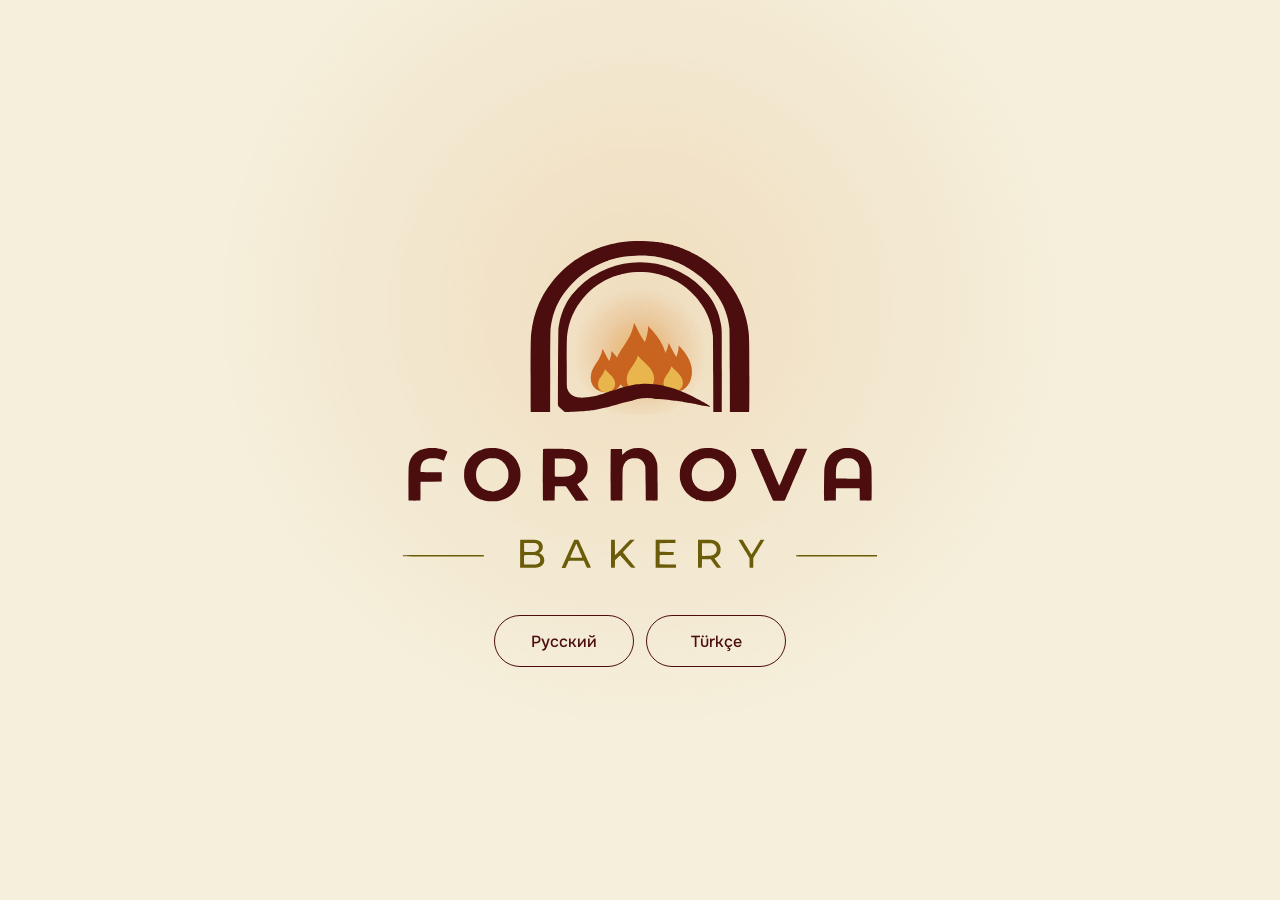
==== index.html @ 49415000 "Fornova Bakery demo Co-Authored-By: Claude Opus 5.5 <noreply@anthropic.com>" ====
<!doctype html>
<html lang="ru">
<head>
<meta charset="utf-8">
<meta name="viewport" content="width=device-width, initial-scale=1, viewport-fit=cover">
<title>Fornova Bakery</title>
<meta name="description" content="Fornova Bakery — турецкая пекарня в Красногорске. Türk fırını, Krasnogorsk.">
<meta name="theme-color" content="#F5EFDB">
<meta name="robots" content="noindex">
<link rel="alternate" hreflang="ru" href="ru/">
<link rel="alternate" hreflang="tr" href="tr/">
<link rel="icon" href="assets/favicon.svg" type="image/svg+xml">
<link rel="apple-touch-icon" href="assets/logo-seal.png">
<link rel="stylesheet" href="assets/splash.css">
</head>
<body>
<main class="splash">
  <h1 class="sr">Fornova Bakery</h1>
  <svg class="seal" viewBox="170 130 850 620" role="img" aria-label="Fornova Bakery">
    <defs>
      <radialGradient id="glow"><stop offset="0" stop-color="#E9B64E" stop-opacity=".75"/><stop offset=".55" stop-color="#D9822B" stop-opacity=".22"/><stop offset="1" stop-color="#D9822B" stop-opacity="0"/></radialGradient>
      <clipPath id="oven"><path d="M467 452V338A128 128 0 0 1 723 338V452Z"/></clipPath>
      <mask id="draw-outer" maskUnits="userSpaceOnUse" x="380" y="120" width="430" height="340"><path class="draw draw--outer" pathLength="1" d="M418 462V338A177 177 0 0 1 772 338V462"/></mask>
      <mask id="draw-inner" maskUnits="userSpaceOnUse" x="430" y="160" width="330" height="300"><path class="draw draw--inner" pathLength="1" d="M733 462V338A138 138 0 0 0 457 338V404Q460 442 505 436C555 428 575 398 620 405C660 410 700 425 730 442"/></mask>
    </defs>

    <g class="fire" clip-path="url(#oven)">
      <circle class="glow" cx="595" cy="345" r="118" fill="url(#glow)"/>
      <g transform="translate(536 412) scale(0.6)"><g class="flame f1"><path class="flame__o" d="M0 0C-34 0-52-24-46-54C-41-80-18-92-12-128C-4-112 2-100 8-92C12-104 14-112 14-122C38-98 52-72 48-44C44-16 26 0 0 0Z"/><path class="flame__i" d="M0 0C-18 0-28-13-25-29C-22-44-10-50-5-68C4-56 26-44 25-24C24-10 14 0 0 0Z"/></g></g>
      <g transform="translate(654 412) scale(0.68)"><g class="flame f2"><path class="flame__o" d="M0 0C-34 0-52-24-46-54C-41-80-18-92-12-128C-4-112 2-100 8-92C12-104 14-112 14-122C38-98 52-72 48-44C44-16 26 0 0 0Z"/><path class="flame__i" d="M0 0C-18 0-28-13-25-29C-22-44-10-50-5-68C4-56 26-44 25-24C24-10 14 0 0 0Z"/></g></g>
      <g transform="translate(596 412) scale(0.96)"><g class="flame f3"><path class="flame__o" d="M0 0C-34 0-52-24-46-54C-41-80-18-92-12-128C-4-112 2-100 8-92C12-104 14-112 14-122C38-98 52-72 48-44C44-16 26 0 0 0Z"/><path class="flame__i" d="M0 0C-18 0-28-13-25-29C-22-44-10-50-5-68C4-56 26-44 25-24C24-10 14 0 0 0Z"/></g></g>
    </g>

    <g fill="#4B0D0D" fill-rule="evenodd">
      <path mask="url(#draw-outer)" d="M401.8,446.8C401.4,446.6 401.3,434.1 401.3,385.7C401.4,316.9 401.5,311.6 403.5,299.6C403.8,298.1 404.0,296.4 404.0,296.0C404.0,295.6 404.2,294.2 404.5,292.9C404.8,291.6 405.3,289.4 405.6,288.0C406.4,283.8 407.7,278.6 408.5,276.2C408.7,275.4 409.2,273.9 409.5,272.8C409.8,271.7 410.2,270.5 410.4,270.0C410.6,269.5 410.9,268.7 411.0,268.2C411.3,267.1 412.2,264.6 412.6,263.5C412.8,263.1 413.2,262.2 413.5,261.3C413.8,260.5 414.3,259.3 414.5,258.7C414.8,258.1 415.2,257.2 415.4,256.6C417.1,252.6 421.8,243.1 423.5,240.2C424.2,238.9 425.0,237.6 425.1,237.3C425.2,237.1 425.6,236.4 426.0,235.8C426.4,235.3 426.8,234.5 427.0,234.2C428.7,231.0 436.0,220.5 440.2,215.3C450.3,202.7 465.9,187.9 476.3,180.9C476.8,180.6 478.7,179.3 480.5,178.0C482.3,176.7 485.0,175.0 486.4,174.1C487.9,173.2 489.5,172.2 489.9,171.9C490.4,171.6 491.1,171.2 491.3,171.1C491.6,171.0 492.5,170.5 493.3,170.0C498.3,167.0 508.8,161.8 514.0,159.7C515.0,159.3 516.1,158.8 516.4,158.6C516.9,158.4 518.6,157.7 520.7,157.0C521.1,156.8 522.3,156.4 523.3,156.0C524.3,155.6 525.6,155.2 526.2,155.0C527.1,154.7 528.0,154.4 530.7,153.5C531.9,153.0 538.2,151.3 541.5,150.4C542.6,150.2 544.2,149.7 545.1,149.5C546.0,149.2 547.0,149.0 547.3,149.0C547.6,149.0 548.8,148.8 550.0,148.5C554.8,147.4 557.0,147.0 557.7,147.0C558.1,147.0 559.6,146.8 561.0,146.5C575.9,143.7 602.9,143.2 620.3,145.4C621.9,145.6 624.4,145.9 626.0,146.0C627.5,146.2 629.3,146.5 630.0,146.7C630.6,146.8 631.6,147.0 632.1,147.0C633.0,147.0 635.0,147.4 640.0,148.5C641.2,148.8 642.4,149.0 642.7,149.0C643.0,149.0 644.0,149.2 644.9,149.5C645.8,149.7 647.5,150.2 648.7,150.5C651.8,151.3 654.3,152.0 655.5,152.4C656.1,152.6 657.0,152.9 657.7,153.0C659.0,153.3 660.6,153.8 662.3,154.5C662.9,154.8 663.6,155.0 663.8,155.0C664.1,155.0 664.8,155.2 665.4,155.5C666.0,155.7 667.1,156.2 667.8,156.4C672.2,158.0 673.8,158.7 675.4,159.5C676.0,159.8 676.5,160.0 676.7,160.0C677.7,160.0 691.9,167.1 696.7,170.0C697.5,170.5 698.4,171.0 698.7,171.1C698.9,171.2 699.6,171.6 700.1,171.9C700.5,172.2 701.7,172.9 702.6,173.5C705.4,175.2 714.6,181.5 717.2,183.5C730.2,193.6 740.3,203.4 749.8,215.3C754.1,220.7 761.4,231.0 763.1,234.3C763.2,234.6 763.6,235.3 764.0,235.8C764.4,236.4 764.8,237.1 765.0,237.5C765.2,237.9 765.9,239.1 766.5,240.2C767.6,242.1 772.5,251.9 773.5,254.2C775.0,257.5 775.9,259.6 776.5,261.3C776.8,262.2 777.3,263.3 777.5,263.9C777.8,264.5 778.0,265.1 778.0,265.3C778.0,265.5 778.2,266.1 778.5,266.7C778.9,267.9 780.5,272.7 781.4,276.0C782.9,281.2 783.5,283.5 784.4,288.0C784.7,289.4 785.2,291.6 785.5,292.9C785.8,294.2 786.0,295.6 786.0,296.0C786.0,296.4 786.2,298.1 786.5,299.6C788.5,311.1 788.7,319.5 788.7,387.9C788.7,446.7 788.7,446.7 787.9,446.8C787.5,446.9 779.7,447.0 770.7,446.9L754.2,446.8L754.0,374.8C753.8,320.2 753.7,302.0 753.4,299.5C752.6,293.0 751.5,286.5 750.5,282.5C749.2,277.3 748.1,273.6 747.5,272.1C747.2,271.5 747.0,270.8 747.0,270.5C747.0,270.2 746.8,269.5 746.5,268.9C746.3,268.3 745.8,267.2 745.5,266.3C744.4,263.5 744.1,262.9 742.2,258.5C737.4,248.0 731.3,238.4 721.5,226.3C719.0,223.2 706.9,211.1 704.0,208.7C697.1,203.2 689.1,197.4 684.2,194.5C683.3,193.9 682.2,193.2 681.7,192.9C681.2,192.6 680.2,192.0 679.3,191.6C678.5,191.1 677.3,190.4 676.7,190.1C673.7,188.3 664.3,183.8 660.7,182.4C659.7,182.0 658.5,181.5 658.2,181.4C657.3,181.0 655.0,180.1 653.4,179.5C650.8,178.6 649.8,178.3 648.8,178.0C648.3,177.9 647.5,177.6 647.0,177.4C646.0,177.0 641.4,175.8 636.5,174.6C631.2,173.3 630.0,173.0 629.3,173.0C628.9,173.0 627.6,172.8 626.4,172.5C617.3,170.6 602.3,169.6 587.7,170.1C576.7,170.4 568.9,171.3 558.0,173.5C553.7,174.4 545.0,176.7 542.7,177.5C539.7,178.5 539.1,178.7 538.2,179.0C537.6,179.1 536.8,179.4 536.3,179.6C535.9,179.8 534.9,180.2 534.2,180.4C527.4,183.0 517.8,187.5 512.5,190.5C511.2,191.3 509.9,192.0 509.7,192.1C509.4,192.2 508.7,192.6 508.2,193.0C507.6,193.4 506.9,193.8 506.5,194.0C505.4,194.6 504.7,195.0 501.5,197.2C479.1,212.1 460.8,232.3 449.5,254.9C447.8,258.4 446.0,262.3 446.0,262.5C446.0,262.6 445.8,263.2 445.5,263.8C445.3,264.4 444.8,265.5 444.5,266.3C444.2,267.2 443.7,268.3 443.5,268.9C443.2,269.5 443.0,270.2 443.0,270.5C443.0,270.8 442.8,271.5 442.5,272.1C441.9,273.5 440.9,277.0 439.5,282.6C438.5,286.6 437.4,293.1 436.6,299.5C436.3,302.0 436.1,320.1 436.0,374.8L435.8,446.8L419.0,446.9C409.7,446.9 402.0,446.9 401.8,446.8Z"/>
      <path mask="url(#draw-inner)" d="M450.2,446.7C449.6,446.2 450.1,301.8 450.6,298.3C450.9,296.8 451.3,294.1 451.6,292.3C453.5,280.0 457.6,267.5 463.4,256.4C465.7,252.1 466.1,251.2 466.9,249.9C467.2,249.5 467.9,248.3 468.5,247.4C469.3,246.0 470.3,244.6 473.9,239.3C478.9,232.0 490.0,220.1 497.7,213.9C500.1,211.9 507.9,206.1 510.2,204.6C514.3,201.9 516.6,200.5 517.3,200.1C517.6,200.0 518.4,199.5 519.2,199.0C521.7,197.5 529.8,193.4 534.0,191.7C536.3,190.7 538.6,189.7 539.1,189.5C539.5,189.2 540.2,189.0 540.6,189.0C540.9,189.0 541.3,188.9 541.5,188.7C542.0,188.3 550.6,185.6 554.7,184.5C555.9,184.2 557.6,183.7 558.5,183.5C559.5,183.2 560.5,183.0 560.9,183.0C561.2,183.0 562.5,182.8 563.7,182.5C567.0,181.8 569.9,181.3 572.5,181.0C573.8,180.9 576.2,180.6 577.8,180.4C588.4,179.2 601.6,179.2 612.2,180.4C613.8,180.6 616.2,180.9 617.5,181.0C619.7,181.2 621.2,181.5 626.7,182.6C630.0,183.2 637.1,184.9 639.0,185.5C645.5,187.6 648.2,188.5 648.5,188.7C648.7,188.9 649.0,189.0 649.3,189.0C649.5,189.0 650.2,189.2 650.8,189.5C651.4,189.7 653.7,190.7 655.9,191.6C660.0,193.4 668.4,197.5 670.8,199.0C671.6,199.5 672.4,200.0 672.7,200.1C672.9,200.2 673.6,200.6 674.1,200.9C674.5,201.2 675.7,201.9 676.6,202.5C690.3,210.8 707.4,226.7 716.1,239.3C719.7,244.6 720.7,246.0 721.5,247.4C722.1,248.3 722.8,249.5 723.1,249.9C724.7,252.5 728.4,259.9 729.8,263.2C730.5,264.8 731.3,266.6 731.5,267.2C731.7,267.7 732.2,268.7 732.5,269.4C732.8,270.1 733.0,271.0 733.0,271.3C733.0,271.6 733.1,272.0 733.3,272.2C734.2,273.2 737.3,285.4 738.5,292.3C740.1,302.3 740.0,300.4 739.9,376.0L739.8,446.8L732.3,446.8L724.8,446.8L724.6,381.0C724.5,339.7 724.3,313.9 724.1,311.8C723.1,302.7 720.2,289.9 717.4,282.6C715.0,276.4 714.9,276.2 712.2,270.8C710.3,266.9 709.0,264.4 708.0,262.8C707.6,262.3 707.2,261.6 707.1,261.4C706.6,260.4 701.8,253.3 699.4,250.2C695.6,245.1 694.3,243.6 688.3,237.6C678.6,227.9 671.1,222.2 658.0,214.7C657.3,214.3 648.7,210.0 647.5,209.5C644.8,208.3 641.4,207.0 640.6,206.8C640.1,206.7 639.6,206.5 639.5,206.3C639.4,206.1 639.0,206.0 638.7,206.0C638.3,206.0 637.5,205.8 636.9,205.5C634.8,204.7 626.8,202.5 622.0,201.6C604.9,198.1 585.7,198.1 568.2,201.5C563.2,202.5 555.4,204.6 553.1,205.5C552.5,205.8 551.8,206.0 551.5,206.0C551.2,206.0 550.5,206.2 549.9,206.5C549.3,206.7 547.6,207.4 546.2,208.0C527.4,215.5 510.8,227.1 496.9,242.5C492.9,246.9 484.3,258.5 482.9,261.4C482.8,261.6 482.4,262.3 482.0,262.8C481.0,264.4 479.7,266.9 477.8,270.8C475.1,276.2 475.0,276.5 472.5,282.9C471.0,286.9 468.5,295.8 467.7,300.3C465.4,312.2 465.3,314.6 465.3,360.3C465.3,402.8 465.3,403.3 466.8,407.0C469.8,415.1 477.2,420.1 487.9,421.4C492.8,422.0 502.9,421.2 510.2,419.6C511.1,419.4 512.5,419.1 513.3,419.0C516.6,418.4 522.1,416.9 526.8,415.5C527.6,415.3 529.1,414.8 530.2,414.5C531.3,414.2 532.7,413.7 533.3,413.5C535.1,412.9 542.7,410.3 543.8,410.0C545.7,409.5 550.1,407.9 551.3,407.5C551.9,407.2 552.6,407.0 552.8,407.0C553.1,407.0 553.8,406.8 554.4,406.5C555.0,406.3 557.1,405.6 559.0,405.0C560.9,404.4 563.0,403.8 563.6,403.6C566.8,402.6 575.9,400.4 580.5,399.5C586.0,398.5 587.4,398.3 590.8,398.0C592.6,397.8 595.4,397.5 597.0,397.3C609.5,396.1 629.8,398.2 644.8,402.5C645.8,402.8 647.4,403.2 648.5,403.5C649.6,403.8 651.0,404.3 651.7,404.5C652.3,404.7 654.4,405.4 656.3,406.0C658.3,406.6 660.3,407.3 660.8,407.5C661.4,407.8 662.4,408.2 663.2,408.4C665.0,409.1 668.0,410.3 669.0,410.7C669.5,410.9 670.3,411.3 670.8,411.5C671.4,411.7 672.4,412.1 673.0,412.4C673.6,412.7 674.7,413.1 675.3,413.4C677.8,414.4 686.5,418.6 689.3,420.0C694.8,422.8 699.6,425.3 700.7,425.9C701.3,426.3 702.5,427.0 703.3,427.4C704.2,427.9 705.4,428.6 706.0,429.0C706.6,429.3 707.4,429.8 707.7,429.9C709.4,430.7 718.7,436.5 718.9,436.9C719.0,437.2 718.9,437.5 718.7,437.7C718.4,438.1 717.6,438.0 710.8,436.5C705.2,435.3 703.4,434.9 696.2,433.5C694.7,433.2 692.4,432.8 691.0,432.5C688.7,432.1 687.2,431.8 679.8,430.5C678.4,430.2 675.7,429.8 673.8,429.5C672.0,429.2 669.1,428.8 667.5,428.5C659.1,427.2 657.7,427.0 656.7,427.0C656.1,427.0 654.2,426.8 652.4,426.5C627.8,422.9 598.0,423.3 578.5,427.6C569.4,429.5 565.1,430.7 551.8,434.5C550.7,434.8 549.0,435.3 548.0,435.6C547.0,435.9 545.5,436.3 544.7,436.5C543.8,436.8 542.2,437.2 541.0,437.5C539.8,437.8 538.1,438.3 537.2,438.5C536.3,438.8 535.4,439.0 535.1,439.0C534.8,439.0 533.8,439.2 532.9,439.5C530.3,440.2 523.1,441.7 518.7,442.5C511.6,443.7 508.0,444.2 497.7,445.3C494.3,445.7 488.1,446.1 477.2,446.7C468.6,447.1 450.6,447.1 450.2,446.7Z"/>
      <path class="word" d="M325.9,605.0C324.4,604.8 322.8,604.5 322.2,604.3C321.7,604.2 320.9,604.0 320.5,604.0C319.8,604.0 313.2,602.0 312.1,601.4C311.8,601.2 310.4,600.6 309.2,600.0C295.8,593.7 285.8,580.0 283.8,565.5C283.2,561.1 283.6,548.4 284.5,547.1C284.6,546.9 284.8,546.1 285.0,545.3C285.6,542.1 288.1,536.4 290.1,533.4C290.6,532.6 291.0,531.9 291.0,531.8C291.0,531.3 295.0,526.6 297.3,524.4C300.4,521.4 306.1,517.3 309.0,516.1C309.3,516.0 310.2,515.6 311.2,515.2C312.1,514.7 313.8,514.1 315.0,513.7C316.2,513.3 317.6,512.9 318.2,512.7C324.1,510.8 336.8,510.3 344.0,511.7C349.8,512.8 355.5,514.8 359.4,517.1C360.3,517.6 361.1,518.0 361.2,518.0C361.3,518.0 362.6,518.9 364.1,520.0C373.5,526.7 379.4,535.5 382.3,547.2C383.7,552.8 383.7,564.0 382.3,568.8C382.2,569.4 381.8,570.7 381.5,571.8C378.3,583.6 369.5,594.0 358.0,599.7C354.5,601.5 347.6,604.0 346.3,604.0C346.0,604.0 344.8,604.2 343.8,604.5C341.4,605.1 329.8,605.4 325.9,605.0ZM707.9,605.0C706.4,604.8 704.8,604.5 704.2,604.3C703.7,604.2 702.9,604.0 702.5,604.0C701.8,604.0 695.2,602.0 694.1,601.4C693.8,601.2 692.4,600.6 691.2,600.0C677.8,593.7 667.8,580.0 665.8,565.5C665.2,561.1 665.6,548.4 666.5,547.1C666.6,546.9 666.8,546.1 667.0,545.3C667.6,542.1 670.1,536.4 672.1,533.4C672.6,532.6 673.0,531.9 673.0,531.8C673.0,531.3 677.0,526.6 679.3,524.4C682.4,521.4 688.1,517.3 691.0,516.1C691.3,516.0 692.2,515.6 693.2,515.2C694.1,514.7 695.8,514.1 697.0,513.7C698.2,513.3 699.6,512.9 700.2,512.7C706.1,510.8 718.8,510.3 726.0,511.7C731.8,512.8 737.5,514.8 741.4,517.1C742.3,517.6 743.1,518.0 743.2,518.0C743.3,518.0 744.6,518.9 746.1,520.0C755.5,526.7 761.4,535.5 764.3,547.2C765.7,552.8 765.7,564.0 764.3,568.8C764.2,569.4 763.8,570.7 763.5,571.8C760.3,583.6 751.5,594.0 740.0,599.7C736.5,601.5 729.6,604.0 728.3,604.0C728.0,604.0 726.8,604.2 725.8,604.5C723.4,605.1 711.8,605.4 707.9,605.0ZM185.2,603.8C184.9,603.4 185.0,549.0 185.3,545.2C186.3,534.0 189.4,527.1 195.9,521.0C198.7,518.3 205.8,514.0 207.3,514.0C207.5,514.0 208.1,513.8 208.7,513.5C210.1,513.0 212.9,512.2 216.7,511.5C220.6,510.7 234.2,510.7 237.2,511.5C238.3,511.8 239.7,512.0 240.3,512.0C240.9,512.0 241.9,512.2 242.6,512.5C243.3,512.7 244.7,513.2 245.8,513.5C248.2,514.2 253.1,516.5 253.6,517.1C253.9,517.5 253.9,517.8 253.5,518.5C253.3,519.1 252.8,520.2 252.5,521.0C252.2,521.8 251.7,522.9 251.5,523.5C251.1,524.5 250.6,525.8 249.3,529.2C248.9,530.3 248.4,531.3 248.3,531.5C248.1,531.7 248.0,532.1 248.0,532.4C248.0,533.5 247.1,533.4 244.8,532.2C242.1,530.9 241.0,530.5 237.5,529.6C233.9,528.6 223.7,528.6 220.3,529.5C212.3,531.6 207.8,536.2 206.7,543.7C206.3,546.3 206.1,552.9 206.5,553.3C206.6,553.4 215.1,553.6 225.3,553.7L243.8,553.8L243.8,562.0L243.8,570.2L225.3,570.3C215.1,570.4 206.6,570.6 206.5,570.7C206.4,570.8 206.3,578.3 206.3,587.3C206.3,601.7 206.3,603.6 205.8,603.8C205.1,604.1 185.5,604.1 185.2,603.8ZM423.2,603.8C422.8,603.3 423.0,512.3 423.4,512.3C436.7,512.1 467.9,512.4 470.9,512.8C484.4,514.6 494.2,520.8 498.9,530.3C500.4,533.3 501.0,534.9 501.0,535.4C501.0,535.6 501.3,536.5 501.6,537.3C502.4,539.5 502.4,550.2 501.5,553.5C500.8,556.6 499.5,559.7 498.2,561.8C497.3,563.4 494.3,567.2 493.6,567.9C491.2,569.9 488.3,572.0 486.2,573.0C483.6,574.3 483.6,574.5 485.3,577.0C486.0,578.0 487.9,580.7 489.5,583.0C491.1,585.3 493.3,588.4 494.4,590.0C495.5,591.6 497.0,593.8 497.9,595.0C500.2,598.4 502.3,601.4 503.2,602.5C503.6,603.1 503.9,603.7 503.8,603.8C503.6,603.9 498.6,604.0 492.5,604.0L481.4,604.0L480.3,602.2C479.6,601.3 478.4,599.4 477.5,598.2C475.9,595.9 474.5,593.9 471.4,589.4C470.6,588.2 469.2,586.2 468.4,585.0C467.5,583.8 466.3,582.0 465.6,581.0C463.7,578.1 464.5,578.3 453.8,578.4L444.2,578.5L444.0,591.2L443.8,603.8L433.6,603.9C428.0,604.0 423.4,603.9 423.2,603.8ZM543.2,603.8C542.8,603.4 543.0,512.3 543.3,512.3C543.5,512.3 547.9,512.3 553.0,512.3C558.1,512.3 562.6,512.3 562.8,512.3C563.3,512.3 563.3,513.1 563.3,517.5C563.3,520.8 563.5,522.7 563.7,522.7C563.9,522.7 564.8,521.8 565.8,520.8C572.4,513.6 582.3,510.2 594.7,510.9C605.9,511.5 614.8,516.5 620.2,525.2C621.1,526.5 623.0,530.7 623.0,531.2C623.0,531.4 623.1,531.7 623.3,531.8C623.5,531.9 623.7,532.5 623.8,533.1C624.0,533.7 624.3,534.8 624.5,535.7C626.1,541.1 626.1,541.4 626.2,573.4C626.4,603.6 626.4,603.6 625.6,603.8C625.2,603.9 620.4,604.0 615.0,603.9L605.2,603.8L605.0,574.2C604.8,542.3 604.9,543.8 603.0,539.3C600.9,534.4 597.8,531.5 592.2,529.5C589.7,528.6 581.6,528.6 578.8,529.5C571.2,531.9 566.7,536.9 564.8,545.1C564.3,547.2 564.2,550.6 564.0,575.7L563.8,603.8L553.6,603.9C548.0,604.0 543.4,603.9 543.2,603.8ZM830.4,603.6C830.2,603.4 830.0,603.0 830.0,602.8C830.0,602.6 829.8,602.0 829.5,601.4C829.3,600.9 828.8,599.9 828.5,599.3C828.2,598.6 827.7,597.4 827.4,596.8C827.1,596.1 826.7,595.0 826.4,594.3C826.1,593.7 825.8,592.9 825.7,592.7C825.5,592.4 823.4,587.5 821.0,581.8C818.6,576.2 816.5,571.3 816.3,571.0C816.1,570.5 816.0,570.2 814.7,567.2C814.3,566.2 813.7,565.0 813.5,564.4C813.2,563.8 812.8,562.8 812.5,562.2C812.2,561.5 811.8,560.5 811.5,559.8C811.2,559.2 810.8,558.2 810.5,557.5C810.2,556.9 809.8,555.8 809.5,555.2C809.2,554.5 808.7,553.4 808.4,552.8C808.1,552.1 807.7,551.0 807.4,550.3C807.1,549.7 806.8,548.9 806.7,548.7C806.5,548.4 803.8,541.9 800.5,534.3C797.2,526.7 794.5,520.3 794.3,520.0C794.1,519.5 793.8,518.9 792.7,516.2C792.3,515.2 791.8,514.1 791.5,513.6C791.2,513.0 791.1,512.6 791.3,512.5C791.5,512.4 796.6,512.3 802.6,512.3L813.5,512.3L814.3,513.9C814.7,514.8 815.3,515.9 815.5,516.5C815.7,517.1 816.2,518.1 816.5,518.8C816.8,519.6 817.3,520.6 817.5,521.2C817.7,521.7 818.2,522.8 818.5,523.5C818.8,524.2 819.3,525.3 819.5,525.8C819.7,526.4 820.2,527.4 820.5,528.2C820.8,528.9 821.3,529.9 821.5,530.5C821.7,531.1 822.2,532.0 822.4,532.7C822.7,533.3 823.1,534.2 823.3,534.7C823.5,535.1 823.9,536.2 824.3,537.0C824.6,537.8 827.9,545.5 831.5,554.0C835.1,562.5 838.3,569.9 838.5,570.5C838.7,571.1 839.2,572.0 839.4,572.7C839.7,573.3 840.1,574.2 840.3,574.7C840.5,575.1 840.8,575.9 841.0,576.5C841.4,577.5 841.4,577.5 842.1,576.6C842.5,576.1 845.1,570.3 847.9,563.8C850.7,557.2 853.2,551.3 853.5,550.7C854.1,549.5 854.6,548.3 855.5,546.1C855.8,545.5 856.2,544.5 856.5,543.8C856.8,543.2 857.2,542.1 857.5,541.5C857.8,540.8 858.2,539.8 858.5,539.2C859.0,537.9 859.5,536.8 860.8,534.0C861.2,533.0 863.5,527.7 865.8,522.2C868.2,516.8 870.2,512.3 870.5,512.3C874.6,512.2 890.8,512.3 890.9,512.5C891.0,512.5 890.8,513.0 890.6,513.6C890.1,514.5 889.5,515.8 888.4,518.3C888.2,519.0 887.7,519.9 887.5,520.5C886.1,523.7 885.1,525.9 882.0,533.1C880.1,537.5 878.5,541.4 878.3,541.6C878.0,542.4 877.0,544.7 876.5,545.8C876.3,546.4 875.9,547.4 875.6,548.1C874.9,549.7 874.1,551.4 873.6,552.8C873.0,554.1 872.0,556.4 871.7,557.0C871.5,557.3 869.7,561.6 867.5,566.7C865.3,571.7 863.5,576.0 863.3,576.3C863.2,576.6 862.9,577.4 862.6,578.0C862.3,578.6 861.9,579.7 861.6,580.3C861.3,581.0 860.9,582.0 860.6,582.7C860.3,583.3 859.9,584.4 859.6,585.0C859.3,585.6 858.9,586.7 858.6,587.3C857.6,589.5 856.4,592.2 854.0,597.8C852.7,600.9 851.4,603.6 851.2,603.7C850.5,604.2 830.8,604.0 830.4,603.6ZM921.1,603.5C920.7,602.5 921.2,548.6 921.6,546.2C923.3,536.3 925.4,531.1 929.8,525.2C932.2,522.1 936.8,517.9 939.0,516.9C939.3,516.8 940.0,516.4 940.6,516.0C942.9,514.6 948.1,512.7 952.5,511.7C958.7,510.2 971.0,510.7 977.0,512.5C977.9,512.8 978.8,513.0 979.0,513.0C979.5,513.0 980.8,513.6 984.3,515.3C994.6,520.2 1001.4,529.5 1004.2,542.3C1005.1,546.5 1005.3,555.0 1005.3,579.9C1005.3,603.7 1005.3,603.7 1004.6,603.8C1004.2,603.9 999.4,604.0 994.0,603.9L984.2,603.8L984.1,593.3C984.0,587.6 984.0,582.6 984.0,582.4C984.0,582.1 979.6,582.0 963.0,582.0L942.0,582.0L941.9,592.9L941.8,603.8L931.6,603.9C922.9,604.0 921.3,603.9 921.1,603.5ZM337.3,587.2C341.9,586.5 343.6,586.0 346.8,584.4C354.4,580.3 359.3,574.0 361.5,565.3C362.2,562.2 362.2,553.8 361.5,550.7C360.1,545.1 356.4,538.7 352.7,535.8C351.9,535.1 350.8,534.2 350.3,533.8C349.9,533.3 349.4,533.0 349.3,533.0C349.1,533.0 348.3,532.6 347.4,532.0C346.5,531.5 344.2,530.5 342.4,529.9C339.2,528.9 339.0,528.9 333.5,528.9C328.7,528.9 327.5,529.0 325.4,529.6C314.4,532.8 306.5,541.9 305.0,552.8C303.1,566.9 308.8,578.7 320.1,584.4C323.5,586.1 324.9,586.6 329.2,587.1C333.5,587.7 333.3,587.7 337.3,587.2ZM719.3,587.2C723.9,586.5 725.6,586.0 728.8,584.4C736.4,580.3 741.3,574.0 743.5,565.3C744.2,562.2 744.2,553.8 743.5,550.7C742.1,545.1 738.4,538.7 734.7,535.8C733.9,535.1 732.8,534.2 732.3,533.8C731.9,533.3 731.4,533.0 731.3,533.0C731.1,533.0 730.3,532.6 729.4,532.0C728.5,531.5 726.2,530.5 724.4,529.9C721.2,528.9 721.0,528.9 715.5,528.9C710.7,528.9 709.5,529.0 707.4,529.6C696.4,532.8 688.5,541.9 687.0,552.8C685.1,566.9 690.8,578.7 702.1,584.4C705.5,586.1 706.9,586.6 711.2,587.1C715.5,587.7 715.3,587.7 719.3,587.2ZM984.0,555.7C984.0,548.3 983.9,546.1 983.5,545.0C983.2,544.2 983.0,543.3 983.0,542.9C983.0,542.5 982.6,541.3 982.0,540.1C981.4,539.0 981.0,537.9 981.0,537.7C981.0,537.5 979.8,536.2 978.4,534.7C975.7,532.0 973.6,530.6 970.0,529.5C967.2,528.6 958.9,528.6 956.0,529.6C948.4,532.0 944.3,536.9 942.6,545.4C942.0,548.7 941.7,564.2 942.2,564.8C942.3,564.9 951.8,565.0 963.2,565.0L984.0,565.0L984.0,555.7ZM464.7,561.3C475.6,560.2 481.0,554.9 481.0,545.4C481.0,538.0 477.7,533.3 470.7,530.7C467.8,529.7 462.4,529.3 452.8,529.4L444.2,529.5L444.1,545.1C444.0,556.4 444.1,560.9 444.4,561.2C444.8,561.8 459.4,561.9 464.7,561.3Z"/>
    </g>
    <path class="bakery" fill="#6B5C0A" fill-rule="evenodd" d="M382.8,722.6C382.7,722.4 382.7,711.1 382.7,697.7L382.8,673.2L395.9,673.1C410.2,673.0 411.9,673.2 416.0,675.1C421.8,677.9 424.3,684.3 422.0,690.5C421.2,692.5 418.3,696.0 417.4,696.0C416.8,696.0 417.0,697.4 417.7,697.7C420.1,698.8 420.8,699.3 422.0,700.5C426.6,705.1 426.7,713.3 422.2,717.9C420.2,720.1 417.9,721.2 413.5,722.2C410.3,723.0 383.1,723.3 382.8,722.6ZM456.3,722.5C456.3,722.3 456.7,721.3 457.1,720.4C457.6,719.6 458.2,718.2 458.6,717.3C459.0,716.5 459.8,714.8 460.3,713.5C460.9,712.2 461.8,710.3 462.2,709.3C462.7,708.3 463.3,706.9 463.7,706.2C464.0,705.4 464.7,703.9 465.2,702.8C465.6,701.7 466.3,700.2 466.7,699.5C467.0,698.8 467.8,697.1 468.3,695.8C468.9,694.6 469.8,692.7 470.2,691.7C470.7,690.7 471.3,689.2 471.7,688.5C472.0,687.8 472.7,686.3 473.2,685.2C473.6,684.1 474.3,682.6 474.7,681.8C475.0,681.1 475.7,679.6 476.2,678.5C478.2,674.1 478.5,673.5 478.8,673.3C479.0,673.1 480.6,673.0 482.4,673.0L485.7,673.0L486.6,675.1C487.5,677.0 488.5,679.2 490.3,683.2C490.7,683.9 491.3,685.3 491.8,686.3C492.2,687.3 493.1,689.2 493.7,690.5C494.2,691.8 495.0,693.4 495.3,694.2C495.7,694.9 496.3,696.4 496.8,697.5C497.3,698.6 498.0,700.1 498.3,700.8C498.7,701.6 499.4,703.1 499.9,704.3C500.5,705.5 501.3,707.4 501.8,708.5C503.7,712.5 504.0,713.2 504.9,715.3C508.8,723.7 508.8,723.0 504.5,723.0C500.8,723.0 501.2,723.4 498.6,717.3C497.7,715.0 496.5,712.6 496.2,711.8L495.4,710.5L482.3,710.4C468.4,710.3 468.0,710.4 468.0,711.9C468.0,712.2 467.8,712.8 467.5,713.3C466.9,714.6 465.5,717.5 464.5,720.0C464.0,721.2 463.4,722.4 463.3,722.6C462.7,723.2 456.3,723.2 456.3,722.5ZM543.8,722.6C543.7,722.4 543.7,711.1 543.7,697.7L543.8,673.2L547.2,673.2L550.5,673.2L550.6,686.6C550.7,699.6 550.7,700.0 551.3,700.0C551.7,700.0 552.1,699.8 552.2,699.5C552.4,699.3 557.1,694.4 562.7,688.6C568.3,682.9 574.0,677.0 575.3,675.6L577.8,673.0L581.6,673.0C583.7,673.0 585.3,673.1 585.3,673.3C585.1,673.7 582.7,676.4 575.4,684.0C572.0,687.6 568.2,691.5 567.1,692.7C564.7,695.2 564.6,695.6 566.1,697.3C567.5,698.9 568.3,699.8 569.9,701.8C570.6,702.8 573.7,706.6 576.9,710.3C585.0,720.1 587.0,722.6 586.7,722.8C586.6,722.9 585.0,723.0 583.0,723.0C578.8,723.0 580.1,724.1 568.0,710.1C563.3,704.5 560.0,701.0 559.7,701.0C559.4,701.1 557.3,703.0 555.0,705.4L550.8,709.7L550.7,716.3L550.5,722.8L547.2,722.9C544.8,723.0 543.9,722.9 543.8,722.6ZM622.8,722.6C622.7,722.4 622.7,711.1 622.7,697.7L622.8,673.2L640.3,673.2L657.8,673.2L657.8,676.0L657.8,678.8L643.8,679.0L629.8,679.2L629.7,686.5C629.7,691.6 629.8,693.9 630.0,694.2C630.3,694.6 632.7,694.7 642.5,694.7C653.9,694.7 654.7,694.7 654.7,695.2C654.7,695.8 654.7,699.1 654.7,699.9C654.7,700.2 652.0,700.3 642.5,700.3C632.7,700.3 630.3,700.4 630.0,700.8C629.8,701.1 629.7,703.6 629.7,709.0L629.8,716.8L644.3,717.0L658.8,717.2L658.8,720.0L658.8,722.8L640.9,722.9C626.7,723.0 622.9,722.9 622.8,722.6ZM697.8,722.6C697.7,722.4 697.7,711.1 697.7,697.7L697.8,673.2L709.3,673.1C721.3,673.0 722.9,673.1 726.8,674.6C732.2,676.5 735.9,680.3 737.0,684.8C739.4,693.9 736.5,701.3 729.2,705.0C728.0,705.6 727.0,706.2 727.0,706.2C727.0,706.3 729.6,710.2 731.7,713.0C732.7,714.4 734.3,716.6 735.2,718.0C736.2,719.4 737.3,720.9 737.7,721.4C738.7,722.8 738.2,723.0 734.5,722.9L731.2,722.8L729.7,720.8C728.3,718.9 726.7,716.7 722.6,710.8C721.7,709.6 720.8,708.3 720.7,708.1C720.4,707.8 718.5,707.7 712.6,707.7L704.8,707.8L704.7,715.3L704.5,722.8L701.2,722.9C698.8,723.0 697.9,722.9 697.8,722.6ZM789.2,722.7C789.0,722.5 789.0,718.6 789.0,714.2L789.0,706.0L784.8,699.0C782.4,695.1 780.2,691.6 779.9,691.1C779.6,690.6 779.2,689.9 779.0,689.5C778.8,689.1 778.4,688.4 778.1,687.9C775.6,684.0 769.3,673.6 769.3,673.3C769.3,673.1 770.7,673.0 772.9,673.1L776.5,673.2L782.1,682.3C785.1,687.4 787.8,691.8 788.0,692.2C788.2,692.5 788.6,693.3 789.0,693.8C789.4,694.4 789.8,695.1 789.9,695.3C790.7,696.9 792.2,699.0 792.5,699.0C792.7,699.0 795.0,695.4 797.7,691.0C800.3,686.6 802.8,682.6 803.1,682.1C803.9,680.8 804.6,679.6 805.0,678.8C805.2,678.5 806.1,677.0 806.9,675.7L808.5,673.2L811.8,673.1C815.2,673.0 815.7,673.3 814.6,674.6C814.3,674.9 812.6,677.6 810.8,680.6C809.0,683.6 807.2,686.4 806.9,686.9C806.1,688.2 805.4,689.4 805.0,690.2C804.8,690.5 804.4,691.3 804.0,691.8C803.6,692.4 803.2,693.1 803.0,693.5C802.8,693.9 802.4,694.6 802.1,695.1C801.8,695.6 800.2,698.1 798.6,700.8L795.7,705.6L795.6,714.2L795.5,722.8L792.4,722.9C790.5,723.0 789.3,722.9 789.2,722.7ZM413.0,716.3C416.1,715.2 417.9,713.3 418.2,710.8C419.0,704.7 416.4,701.6 409.8,700.7C405.6,700.1 390.1,700.2 389.9,700.9C389.4,702.0 389.6,716.9 390.1,717.1C390.3,717.2 395.1,717.3 400.7,717.2C410.5,717.1 410.9,717.1 413.0,716.3ZM492.8,704.6C492.8,704.3 492.5,703.2 491.9,702.0C491.4,700.8 490.7,699.3 490.4,698.7C490.1,698.0 489.8,697.3 489.6,697.0C489.5,696.7 488.8,694.9 488.0,693.1C487.2,691.3 486.2,689.0 485.8,688.0C484.2,684.6 483.1,682.1 482.9,681.2C482.6,680.4 481.5,681.0 481.1,682.1C481.0,682.5 480.5,683.8 479.9,685.0C479.4,686.2 478.8,687.6 478.5,688.2C478.3,688.7 477.7,690.0 477.2,691.0C476.8,692.0 475.8,694.3 475.0,696.1C474.2,697.9 473.5,699.7 473.4,700.0C472.0,702.9 471.5,704.2 471.8,704.7C472.2,705.2 492.6,705.1 492.8,704.6ZM175.1,702.5C175.0,702.3 175.0,701.6 175.1,701.1C175.2,700.2 175.2,700.2 246.2,700.1C285.2,700.0 317.5,700.1 317.9,700.2C318.8,700.4 319.0,702.5 318.1,702.8C316.9,703.3 175.3,703.0 175.1,702.5ZM871.5,702.5C871.4,702.3 871.3,701.6 871.4,701.1C871.5,700.2 871.5,700.2 943.2,700.2L1014.8,700.2L1014.8,701.5L1014.8,702.8L943.2,702.9C881.7,703.0 871.6,702.9 871.5,702.5ZM721.3,701.3C724.4,700.7 727.2,699.1 728.7,697.2C732.5,692.3 731.5,684.8 726.6,681.5C723.6,679.4 722.1,679.2 713.0,679.2L704.8,679.2L704.7,690.1C704.7,698.2 704.8,701.2 705.1,701.6C705.6,702.2 718.1,702.0 721.3,701.3ZM409.2,694.3C414.6,692.8 417.1,688.7 415.4,683.9C414.8,682.1 413.1,680.6 410.7,679.5C409.3,678.9 408.4,678.8 399.5,678.8L389.8,678.8L389.7,686.5C389.7,692.1 389.8,694.2 390.1,694.6C390.6,695.2 406.5,695.0 409.2,694.3Z"/>
  </svg>

  <nav class="choose" data-choose aria-label="Язык / Dil">
    <a href="ru/" hreflang="ru" lang="ru">Русский</a>
    <a href="tr/" hreflang="tr" lang="tr">Türkçe</a>
  </nav>
</main>
<div class="wipe" data-wipe></div>
<script src="assets/splash.js"></script>
</body>
</html>
---- assets/splash.css ----
@font-face { font-family: "Onest"; font-weight: 500; font-display: swap; src: url(fonts/onest-cyrillic-500-normal.woff2) format("woff2"); unicode-range: U+0400-045F; }
@font-face { font-family: "Onest"; font-weight: 500; font-display: swap; src: url(fonts/onest-latin-500-normal.woff2) format("woff2"); unicode-range: U+0000-00FF, U+0131; }
@font-face { font-family: "Onest"; font-weight: 500; font-display: swap; src: url(fonts/onest-latin-ext-500-normal.woff2) format("woff2"); unicode-range: U+0100-02BA; }

:root {
  --cream: #f5efdb;
  --maroon: #4b0d0d;
}

* { box-sizing: border-box; }

html, body { height: 100%; margin: 0; }

body {
  background: var(--cream);
  color: var(--maroon);
  font-family: "Onest", system-ui, -apple-system, "Segoe UI", sans-serif;
  overflow: hidden;
}

/* Fırının ışığı odaya vuruyor */
body::before {
  content: "";
  position: fixed;
  left: 50%;
  top: 34%;
  width: 130vmin;
  height: 130vmin;
  transform: translate(-50%, -50%);
  background: radial-gradient(closest-side, rgba(217, 130, 43, 0.16), rgba(217, 130, 43, 0) 72%);
  opacity: 0;
  animation: fade 0.7s ease-out 0.8s forwards;
  pointer-events: none;
}

.sr {
  position: absolute;
  width: 1px;
  height: 1px;
  overflow: hidden;
  clip-path: inset(50%);
}

.splash {
  position: relative;
  z-index: 1;
  min-height: 100vh;
  min-height: 100dvh;
  display: flex;
  flex-direction: column;
  align-items: center;
  justify-content: center;
  gap: 32px;
  padding: 24px 16px calc(24px + env(safe-area-inset-bottom));
}

.seal { display: block; width: min(76vw, 62vh, 480px); height: auto; overflow: visible; }

/* Sıra: kemer çizilir, ateş yanar, isim gelir */
.draw {
  fill: none;
  stroke: #fff;
  stroke-dasharray: 1;
  stroke-dashoffset: 1;
  animation: draw 0.95s cubic-bezier(0.65, 0, 0.35, 1) forwards;
}
.draw--outer { stroke-width: 50; }
.draw--inner { stroke-width: 36; animation-delay: 0.15s; }
@keyframes draw { to { stroke-dashoffset: 0; } }

.fire { opacity: 0; animation: fade 0.5s ease-out 0.95s forwards; }
.word { opacity: 0; animation: lift 0.5s ease-out 1.3s forwards; }
.bakery { opacity: 0; animation: fade 0.45s ease 1.7s forwards; }
.choose { opacity: 0; animation: lift 0.4s ease-out 2.1s forwards; }

/* Ekrana dokunulursa animasyon anında biter */
.is-done .draw { animation: none; stroke-dashoffset: 0; }
.is-done .fire, .is-done .word, .is-done .bakery, .is-done .choose { animation: none; opacity: 1; }

@keyframes fade { to { opacity: 1; } }
@keyframes lift {
  from { opacity: 0; transform: translateY(8px); }
  to { opacity: 1; transform: none; }
}

.glow {
  transform-box: fill-box;
  transform-origin: 50% 60%;
  animation: breathe 3.4s ease-in-out infinite;
}
@keyframes breathe {
  0%, 100% { transform: scale(0.94); opacity: 0.8; }
  50% { transform: scale(1); opacity: 1; }
}

.flame {
  transform-box: fill-box;
  transform-origin: 50% 100%;
  animation: lick 1.5s ease-in-out infinite;
}
.flame__o { fill: #c8641f; }
.flame__i { fill: #e9b64e; }
.f1 { animation-duration: 1.25s; animation-delay: -0.4s; }
.f2 { animation-duration: 1.7s; animation-delay: -0.9s; }
.f3 { animation-duration: 1.45s; }

@keyframes lick {
  0%, 100% { transform: scale(1, 1) skewX(0deg); }
  25% { transform: scale(0.95, 1.08) skewX(-2.5deg); }
  50% { transform: scale(1.03, 0.94) skewX(2deg); }
  75% { transform: scale(0.97, 1.05) skewX(-1deg); }
}

/* Sadece ilk girişte görünür */
.choose { display: flex; flex-wrap: wrap; justify-content: center; gap: 12px; }
.choose[hidden] { display: none; }
.choose a {
  display: inline-flex;
  align-items: center;
  justify-content: center;
  min-width: 140px;
  min-height: 52px;
  padding: 12px 24px;
  border: 1px solid var(--maroon);
  border-radius: 999px;
  color: var(--maroon);
  font-size: 16px;
  font-weight: 500;
  text-decoration: none;
  transition: background 0.25s, color 0.25s;
}
.choose a:hover, .choose a:focus-visible {
  background: var(--maroon);
  color: var(--cream);
  outline: none;
}

/* Site açılırken logo fırının içinden silinir */
.wipe {
  position: fixed;
  inset: 0;
  z-index: 5;
  background: var(--cream);
  pointer-events: none;
  clip-path: circle(0 at var(--x, 50%) var(--y, 40%));
}
.wipe.is-on {
  clip-path: circle(150vmax at var(--x, 50%) var(--y, 40%));
  transition: clip-path 0.5s cubic-bezier(0.7, 0, 0.3, 1);
}

@media (prefers-reduced-motion: reduce) {
  body::before { animation: fade 0.01s forwards; }
  .draw, .fire, .word, .bakery, .choose { animation-duration: 0.01s; animation-delay: 0s; }
  .glow, .flame { animation: none; }
  .wipe.is-on { transition: none; }
}
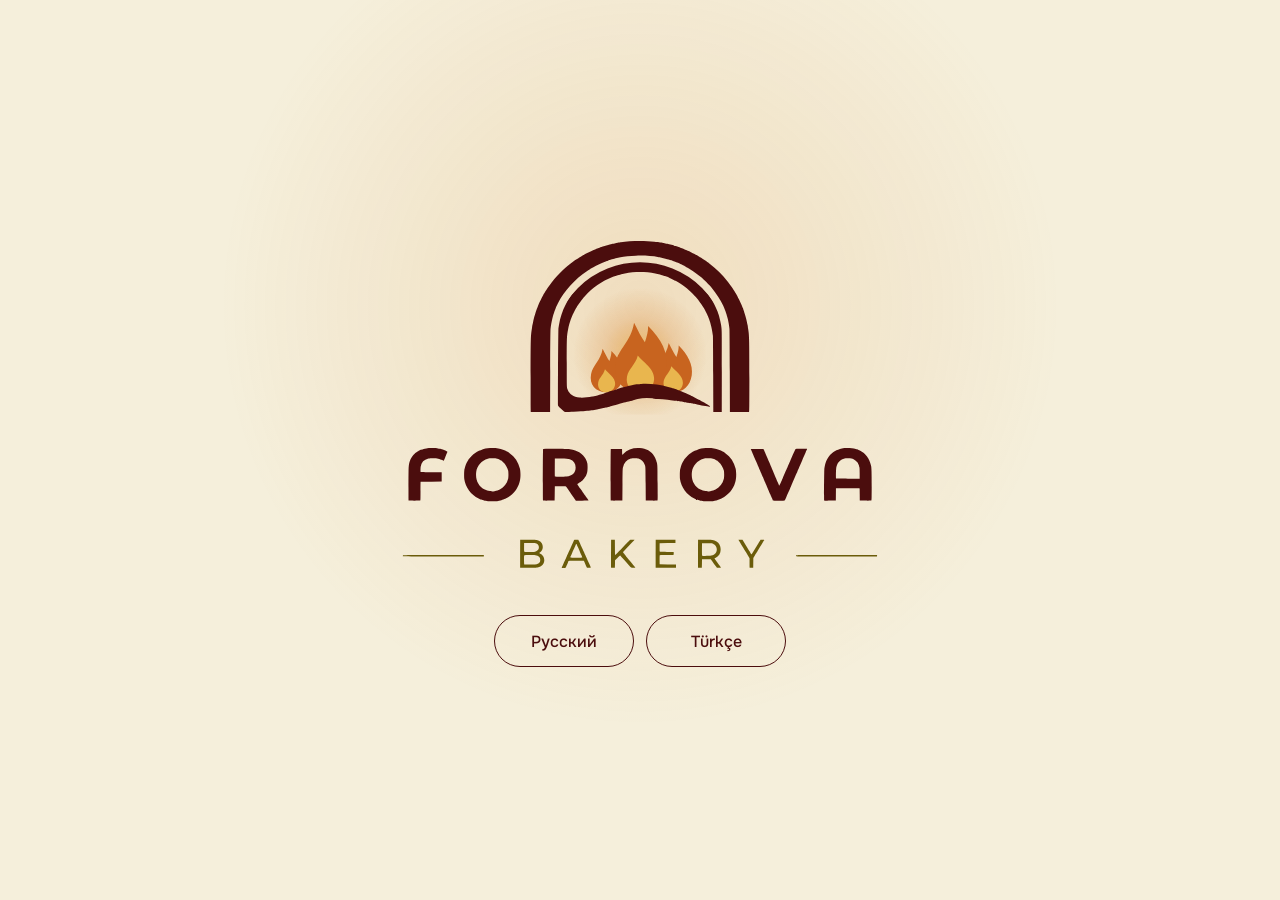
==== commit 15972f3d: "Open the site with an oven door transition Co-Authored-By: Claude Opus 5.5 <noreply@anthropic.com>" ====
--- a/index.html
+++ b/index.html
@@ -12,6 +12,7 @@
 <link rel="icon" href="assets/favicon.svg" type="image/svg+xml">
 <link rel="apple-touch-icon" href="assets/logo-seal.png">
 <link rel="stylesheet" href="assets/splash.css">
+<link rel="preload" as="image" href="assets/seal-static.svg">
 </head>
 <body>
 <main class="splash">
@@ -44,7 +45,6 @@
     <a href="tr/" hreflang="tr" lang="tr">Türkçe</a>
   </nav>
 </main>
-<div class="wipe" data-wipe></div>
 <script src="assets/splash.js"></script>
 </body>
 </html>
--- a/assets/splash.css
+++ b/assets/splash.css
@@ -111,6 +111,13 @@
   75% { transform: scale(0.97, 1.05) skewX(-1deg); }
 }
 
+/* Dil seçilince butonlar ve oda ışığı çekilir, logo kapak olarak kalır */
+.is-leaving body::before, .is-leaving .choose { animation: gone 0.2s ease forwards; }
+@keyframes gone {
+  from { opacity: 1; }
+  to { opacity: 0; }
+}
+
 /* Sadece ilk girişte görünür */
 .choose { display: flex; flex-wrap: wrap; justify-content: center; gap: 12px; }
 .choose[hidden] { display: none; }
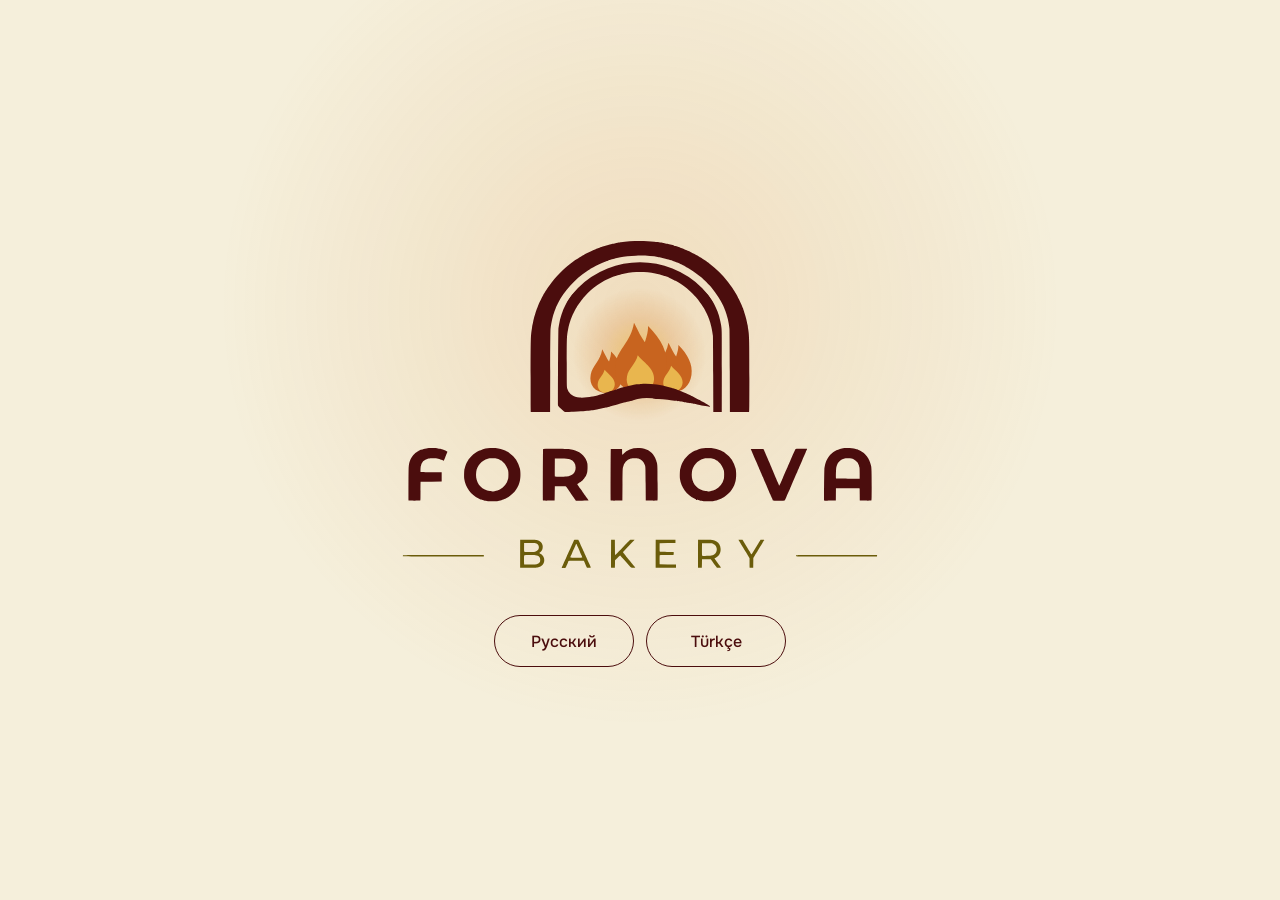
==== commit d83dd8ab: "Soften mobile call button, add language transition Co-Authored-By: Claude Opus 5.5 <noreply@anthropi" ====
--- a/index.html
+++ b/index.html
@@ -11,34 +11,23 @@
 <link rel="alternate" hreflang="tr" href="tr/">
 <link rel="icon" href="assets/favicon.svg" type="image/svg+xml">
 <link rel="apple-touch-icon" href="assets/logo-seal.png">
+<style>html{background:#F5EFDB}</style>
 <link rel="stylesheet" href="assets/splash.css">
 <link rel="preload" as="image" href="assets/seal-static.svg">
 </head>
 <body>
 <main class="splash">
   <h1 class="sr">Fornova Bakery</h1>
-  <svg class="seal" viewBox="170 130 850 620" role="img" aria-label="Fornova Bakery">
-    <defs>
-      <radialGradient id="glow"><stop offset="0" stop-color="#E9B64E" stop-opacity=".75"/><stop offset=".55" stop-color="#D9822B" stop-opacity=".22"/><stop offset="1" stop-color="#D9822B" stop-opacity="0"/></radialGradient>
-      <clipPath id="oven"><path d="M467 452V338A128 128 0 0 1 723 338V452Z"/></clipPath>
+  <div class="seal" role="img" aria-label="Fornova Bakery">
+    <div class="fire"><i class="glow"></i><svg class="flame f1" viewBox="-60 -135 120 140" style="left:38.82%;top:32.42%;width:8.47%" aria-hidden="true"><path class="flame__o" d="M0 0C-34 0-52-24-46-54C-41-80-18-92-12-128C-4-112 2-100 8-92C12-104 14-112 14-122C38-98 52-72 48-44C44-16 26 0 0 0Z"/><path class="flame__i" d="M0 0C-18 0-28-13-25-29C-22-44-10-50-5-68C4-56 26-44 25-24C24-10 14 0 0 0Z"/></svg><svg class="flame f2" viewBox="-60 -135 120 140" style="left:52.14%;top:30.68%;width:9.60%" aria-hidden="true"><path class="flame__o" d="M0 0C-34 0-52-24-46-54C-41-80-18-92-12-128C-4-112 2-100 8-92C12-104 14-112 14-122C38-98 52-72 48-44C44-16 26 0 0 0Z"/><path class="flame__i" d="M0 0C-18 0-28-13-25-29C-22-44-10-50-5-68C4-56 26-44 25-24C24-10 14 0 0 0Z"/></svg><svg class="flame f3" viewBox="-60 -135 120 140" style="left:43.34%;top:24.58%;width:13.55%" aria-hidden="true"><path class="flame__o" d="M0 0C-34 0-52-24-46-54C-41-80-18-92-12-128C-4-112 2-100 8-92C12-104 14-112 14-122C38-98 52-72 48-44C44-16 26 0 0 0Z"/><path class="flame__i" d="M0 0C-18 0-28-13-25-29C-22-44-10-50-5-68C4-56 26-44 25-24C24-10 14 0 0 0Z"/></svg></div>
+    <svg class="seal__art seal__arch" viewBox="170 130 850 620" aria-hidden="true"><defs>
       <mask id="draw-outer" maskUnits="userSpaceOnUse" x="380" y="120" width="430" height="340"><path class="draw draw--outer" pathLength="1" d="M418 462V338A177 177 0 0 1 772 338V462"/></mask>
       <mask id="draw-inner" maskUnits="userSpaceOnUse" x="430" y="160" width="330" height="300"><path class="draw draw--inner" pathLength="1" d="M733 462V338A138 138 0 0 0 457 338V404Q460 442 505 436C555 428 575 398 620 405C660 410 700 425 730 442"/></mask>
     </defs>
-
-    <g class="fire" clip-path="url(#oven)">
-      <circle class="glow" cx="595" cy="345" r="118" fill="url(#glow)"/>
-      <g transform="translate(536 412) scale(0.6)"><g class="flame f1"><path class="flame__o" d="M0 0C-34 0-52-24-46-54C-41-80-18-92-12-128C-4-112 2-100 8-92C12-104 14-112 14-122C38-98 52-72 48-44C44-16 26 0 0 0Z"/><path class="flame__i" d="M0 0C-18 0-28-13-25-29C-22-44-10-50-5-68C4-56 26-44 25-24C24-10 14 0 0 0Z"/></g></g>
-      <g transform="translate(654 412) scale(0.68)"><g class="flame f2"><path class="flame__o" d="M0 0C-34 0-52-24-46-54C-41-80-18-92-12-128C-4-112 2-100 8-92C12-104 14-112 14-122C38-98 52-72 48-44C44-16 26 0 0 0Z"/><path class="flame__i" d="M0 0C-18 0-28-13-25-29C-22-44-10-50-5-68C4-56 26-44 25-24C24-10 14 0 0 0Z"/></g></g>
-      <g transform="translate(596 412) scale(0.96)"><g class="flame f3"><path class="flame__o" d="M0 0C-34 0-52-24-46-54C-41-80-18-92-12-128C-4-112 2-100 8-92C12-104 14-112 14-122C38-98 52-72 48-44C44-16 26 0 0 0Z"/><path class="flame__i" d="M0 0C-18 0-28-13-25-29C-22-44-10-50-5-68C4-56 26-44 25-24C24-10 14 0 0 0Z"/></g></g>
-    </g>
-
-    <g fill="#4B0D0D" fill-rule="evenodd">
-      <path mask="url(#draw-outer)" d="M401.8,446.8C401.4,446.6 401.3,434.1 401.3,385.7C401.4,316.9 401.5,311.6 403.5,299.6C403.8,298.1 404.0,296.4 404.0,296.0C404.0,295.6 404.2,294.2 404.5,292.9C404.8,291.6 405.3,289.4 405.6,288.0C406.4,283.8 407.7,278.6 408.5,276.2C408.7,275.4 409.2,273.9 409.5,272.8C409.8,271.7 410.2,270.5 410.4,270.0C410.6,269.5 410.9,268.7 411.0,268.2C411.3,267.1 412.2,264.6 412.6,263.5C412.8,263.1 413.2,262.2 413.5,261.3C413.8,260.5 414.3,259.3 414.5,258.7C414.8,258.1 415.2,257.2 415.4,256.6C417.1,252.6 421.8,243.1 423.5,240.2C424.2,238.9 425.0,237.6 425.1,237.3C425.2,237.1 425.6,236.4 426.0,235.8C426.4,235.3 426.8,234.5 427.0,234.2C428.7,231.0 436.0,220.5 440.2,215.3C450.3,202.7 465.9,187.9 476.3,180.9C476.8,180.6 478.7,179.3 480.5,178.0C482.3,176.7 485.0,175.0 486.4,174.1C487.9,173.2 489.5,172.2 489.9,171.9C490.4,171.6 491.1,171.2 491.3,171.1C491.6,171.0 492.5,170.5 493.3,170.0C498.3,167.0 508.8,161.8 514.0,159.7C515.0,159.3 516.1,158.8 516.4,158.6C516.9,158.4 518.6,157.7 520.7,157.0C521.1,156.8 522.3,156.4 523.3,156.0C524.3,155.6 525.6,155.2 526.2,155.0C527.1,154.7 528.0,154.4 530.7,153.5C531.9,153.0 538.2,151.3 541.5,150.4C542.6,150.2 544.2,149.7 545.1,149.5C546.0,149.2 547.0,149.0 547.3,149.0C547.6,149.0 548.8,148.8 550.0,148.5C554.8,147.4 557.0,147.0 557.7,147.0C558.1,147.0 559.6,146.8 561.0,146.5C575.9,143.7 602.9,143.2 620.3,145.4C621.9,145.6 624.4,145.9 626.0,146.0C627.5,146.2 629.3,146.5 630.0,146.7C630.6,146.8 631.6,147.0 632.1,147.0C633.0,147.0 635.0,147.4 640.0,148.5C641.2,148.8 642.4,149.0 642.7,149.0C643.0,149.0 644.0,149.2 644.9,149.5C645.8,149.7 647.5,150.2 648.7,150.5C651.8,151.3 654.3,152.0 655.5,152.4C656.1,152.6 657.0,152.9 657.7,153.0C659.0,153.3 660.6,153.8 662.3,154.5C662.9,154.8 663.6,155.0 663.8,155.0C664.1,155.0 664.8,155.2 665.4,155.5C666.0,155.7 667.1,156.2 667.8,156.4C672.2,158.0 673.8,158.7 675.4,159.5C676.0,159.8 676.5,160.0 676.7,160.0C677.7,160.0 691.9,167.1 696.7,170.0C697.5,170.5 698.4,171.0 698.7,171.1C698.9,171.2 699.6,171.6 700.1,171.9C700.5,172.2 701.7,172.9 702.6,173.5C705.4,175.2 714.6,181.5 717.2,183.5C730.2,193.6 740.3,203.4 749.8,215.3C754.1,220.7 761.4,231.0 763.1,234.3C763.2,234.6 763.6,235.3 764.0,235.8C764.4,236.4 764.8,237.1 765.0,237.5C765.2,237.9 765.9,239.1 766.5,240.2C767.6,242.1 772.5,251.9 773.5,254.2C775.0,257.5 775.9,259.6 776.5,261.3C776.8,262.2 777.3,263.3 777.5,263.9C777.8,264.5 778.0,265.1 778.0,265.3C778.0,265.5 778.2,266.1 778.5,266.7C778.9,267.9 780.5,272.7 781.4,276.0C782.9,281.2 783.5,283.5 784.4,288.0C784.7,289.4 785.2,291.6 785.5,292.9C785.8,294.2 786.0,295.6 786.0,296.0C786.0,296.4 786.2,298.1 786.5,299.6C788.5,311.1 788.7,319.5 788.7,387.9C788.7,446.7 788.7,446.7 787.9,446.8C787.5,446.9 779.7,447.0 770.7,446.9L754.2,446.8L754.0,374.8C753.8,320.2 753.7,302.0 753.4,299.5C752.6,293.0 751.5,286.5 750.5,282.5C749.2,277.3 748.1,273.6 747.5,272.1C747.2,271.5 747.0,270.8 747.0,270.5C747.0,270.2 746.8,269.5 746.5,268.9C746.3,268.3 745.8,267.2 745.5,266.3C744.4,263.5 744.1,262.9 742.2,258.5C737.4,248.0 731.3,238.4 721.5,226.3C719.0,223.2 706.9,211.1 704.0,208.7C697.1,203.2 689.1,197.4 684.2,194.5C683.3,193.9 682.2,193.2 681.7,192.9C681.2,192.6 680.2,192.0 679.3,191.6C678.5,191.1 677.3,190.4 676.7,190.1C673.7,188.3 664.3,183.8 660.7,182.4C659.7,182.0 658.5,181.5 658.2,181.4C657.3,181.0 655.0,180.1 653.4,179.5C650.8,178.6 649.8,178.3 648.8,178.0C648.3,177.9 647.5,177.6 647.0,177.4C646.0,177.0 641.4,175.8 636.5,174.6C631.2,173.3 630.0,173.0 629.3,173.0C628.9,173.0 627.6,172.8 626.4,172.5C617.3,170.6 602.3,169.6 587.7,170.1C576.7,170.4 568.9,171.3 558.0,173.5C553.7,174.4 545.0,176.7 542.7,177.5C539.7,178.5 539.1,178.7 538.2,179.0C537.6,179.1 536.8,179.4 536.3,179.6C535.9,179.8 534.9,180.2 534.2,180.4C527.4,183.0 517.8,187.5 512.5,190.5C511.2,191.3 509.9,192.0 509.7,192.1C509.4,192.2 508.7,192.6 508.2,193.0C507.6,193.4 506.9,193.8 506.5,194.0C505.4,194.6 504.7,195.0 501.5,197.2C479.1,212.1 460.8,232.3 449.5,254.9C447.8,258.4 446.0,262.3 446.0,262.5C446.0,262.6 445.8,263.2 445.5,263.8C445.3,264.4 444.8,265.5 444.5,266.3C444.2,267.2 443.7,268.3 443.5,268.9C443.2,269.5 443.0,270.2 443.0,270.5C443.0,270.8 442.8,271.5 442.5,272.1C441.9,273.5 440.9,277.0 439.5,282.6C438.5,286.6 437.4,293.1 436.6,299.5C436.3,302.0 436.1,320.1 436.0,374.8L435.8,446.8L419.0,446.9C409.7,446.9 402.0,446.9 401.8,446.8Z"/>
-      <path mask="url(#draw-inner)" d="M450.2,446.7C449.6,446.2 450.1,301.8 450.6,298.3C450.9,296.8 451.3,294.1 451.6,292.3C453.5,280.0 457.6,267.5 463.4,256.4C465.7,252.1 466.1,251.2 466.9,249.9C467.2,249.5 467.9,248.3 468.5,247.4C469.3,246.0 470.3,244.6 473.9,239.3C478.9,232.0 490.0,220.1 497.7,213.9C500.1,211.9 507.9,206.1 510.2,204.6C514.3,201.9 516.6,200.5 517.3,200.1C517.6,200.0 518.4,199.5 519.2,199.0C521.7,197.5 529.8,193.4 534.0,191.7C536.3,190.7 538.6,189.7 539.1,189.5C539.5,189.2 540.2,189.0 540.6,189.0C540.9,189.0 541.3,188.9 541.5,188.7C542.0,188.3 550.6,185.6 554.7,184.5C555.9,184.2 557.6,183.7 558.5,183.5C559.5,183.2 560.5,183.0 560.9,183.0C561.2,183.0 562.5,182.8 563.7,182.5C567.0,181.8 569.9,181.3 572.5,181.0C573.8,180.9 576.2,180.6 577.8,180.4C588.4,179.2 601.6,179.2 612.2,180.4C613.8,180.6 616.2,180.9 617.5,181.0C619.7,181.2 621.2,181.5 626.7,182.6C630.0,183.2 637.1,184.9 639.0,185.5C645.5,187.6 648.2,188.5 648.5,188.7C648.7,188.9 649.0,189.0 649.3,189.0C649.5,189.0 650.2,189.2 650.8,189.5C651.4,189.7 653.7,190.7 655.9,191.6C660.0,193.4 668.4,197.5 670.8,199.0C671.6,199.5 672.4,200.0 672.7,200.1C672.9,200.2 673.6,200.6 674.1,200.9C674.5,201.2 675.7,201.9 676.6,202.5C690.3,210.8 707.4,226.7 716.1,239.3C719.7,244.6 720.7,246.0 721.5,247.4C722.1,248.3 722.8,249.5 723.1,249.9C724.7,252.5 728.4,259.9 729.8,263.2C730.5,264.8 731.3,266.6 731.5,267.2C731.7,267.7 732.2,268.7 732.5,269.4C732.8,270.1 733.0,271.0 733.0,271.3C733.0,271.6 733.1,272.0 733.3,272.2C734.2,273.2 737.3,285.4 738.5,292.3C740.1,302.3 740.0,300.4 739.9,376.0L739.8,446.8L732.3,446.8L724.8,446.8L724.6,381.0C724.5,339.7 724.3,313.9 724.1,311.8C723.1,302.7 720.2,289.9 717.4,282.6C715.0,276.4 714.9,276.2 712.2,270.8C710.3,266.9 709.0,264.4 708.0,262.8C707.6,262.3 707.2,261.6 707.1,261.4C706.6,260.4 701.8,253.3 699.4,250.2C695.6,245.1 694.3,243.6 688.3,237.6C678.6,227.9 671.1,222.2 658.0,214.7C657.3,214.3 648.7,210.0 647.5,209.5C644.8,208.3 641.4,207.0 640.6,206.8C640.1,206.7 639.6,206.5 639.5,206.3C639.4,206.1 639.0,206.0 638.7,206.0C638.3,206.0 637.5,205.8 636.9,205.5C634.8,204.7 626.8,202.5 622.0,201.6C604.9,198.1 585.7,198.1 568.2,201.5C563.2,202.5 555.4,204.6 553.1,205.5C552.5,205.8 551.8,206.0 551.5,206.0C551.2,206.0 550.5,206.2 549.9,206.5C549.3,206.7 547.6,207.4 546.2,208.0C527.4,215.5 510.8,227.1 496.9,242.5C492.9,246.9 484.3,258.5 482.9,261.4C482.8,261.6 482.4,262.3 482.0,262.8C481.0,264.4 479.7,266.9 477.8,270.8C475.1,276.2 475.0,276.5 472.5,282.9C471.0,286.9 468.5,295.8 467.7,300.3C465.4,312.2 465.3,314.6 465.3,360.3C465.3,402.8 465.3,403.3 466.8,407.0C469.8,415.1 477.2,420.1 487.9,421.4C492.8,422.0 502.9,421.2 510.2,419.6C511.1,419.4 512.5,419.1 513.3,419.0C516.6,418.4 522.1,416.9 526.8,415.5C527.6,415.3 529.1,414.8 530.2,414.5C531.3,414.2 532.7,413.7 533.3,413.5C535.1,412.9 542.7,410.3 543.8,410.0C545.7,409.5 550.1,407.9 551.3,407.5C551.9,407.2 552.6,407.0 552.8,407.0C553.1,407.0 553.8,406.8 554.4,406.5C555.0,406.3 557.1,405.6 559.0,405.0C560.9,404.4 563.0,403.8 563.6,403.6C566.8,402.6 575.9,400.4 580.5,399.5C586.0,398.5 587.4,398.3 590.8,398.0C592.6,397.8 595.4,397.5 597.0,397.3C609.5,396.1 629.8,398.2 644.8,402.5C645.8,402.8 647.4,403.2 648.5,403.5C649.6,403.8 651.0,404.3 651.7,404.5C652.3,404.7 654.4,405.4 656.3,406.0C658.3,406.6 660.3,407.3 660.8,407.5C661.4,407.8 662.4,408.2 663.2,408.4C665.0,409.1 668.0,410.3 669.0,410.7C669.5,410.9 670.3,411.3 670.8,411.5C671.4,411.7 672.4,412.1 673.0,412.4C673.6,412.7 674.7,413.1 675.3,413.4C677.8,414.4 686.5,418.6 689.3,420.0C694.8,422.8 699.6,425.3 700.7,425.9C701.3,426.3 702.5,427.0 703.3,427.4C704.2,427.9 705.4,428.6 706.0,429.0C706.6,429.3 707.4,429.8 707.7,429.9C709.4,430.7 718.7,436.5 718.9,436.9C719.0,437.2 718.9,437.5 718.7,437.7C718.4,438.1 717.6,438.0 710.8,436.5C705.2,435.3 703.4,434.9 696.2,433.5C694.7,433.2 692.4,432.8 691.0,432.5C688.7,432.1 687.2,431.8 679.8,430.5C678.4,430.2 675.7,429.8 673.8,429.5C672.0,429.2 669.1,428.8 667.5,428.5C659.1,427.2 657.7,427.0 656.7,427.0C656.1,427.0 654.2,426.8 652.4,426.5C627.8,422.9 598.0,423.3 578.5,427.6C569.4,429.5 565.1,430.7 551.8,434.5C550.7,434.8 549.0,435.3 548.0,435.6C547.0,435.9 545.5,436.3 544.7,436.5C543.8,436.8 542.2,437.2 541.0,437.5C539.8,437.8 538.1,438.3 537.2,438.5C536.3,438.8 535.4,439.0 535.1,439.0C534.8,439.0 533.8,439.2 532.9,439.5C530.3,440.2 523.1,441.7 518.7,442.5C511.6,443.7 508.0,444.2 497.7,445.3C494.3,445.7 488.1,446.1 477.2,446.7C468.6,447.1 450.6,447.1 450.2,446.7Z"/>
-      <path class="word" d="M325.9,605.0C324.4,604.8 322.8,604.5 322.2,604.3C321.7,604.2 320.9,604.0 320.5,604.0C319.8,604.0 313.2,602.0 312.1,601.4C311.8,601.2 310.4,600.6 309.2,600.0C295.8,593.7 285.8,580.0 283.8,565.5C283.2,561.1 283.6,548.4 284.5,547.1C284.6,546.9 284.8,546.1 285.0,545.3C285.6,542.1 288.1,536.4 290.1,533.4C290.6,532.6 291.0,531.9 291.0,531.8C291.0,531.3 295.0,526.6 297.3,524.4C300.4,521.4 306.1,517.3 309.0,516.1C309.3,516.0 310.2,515.6 311.2,515.2C312.1,514.7 313.8,514.1 315.0,513.7C316.2,513.3 317.6,512.9 318.2,512.7C324.1,510.8 336.8,510.3 344.0,511.7C349.8,512.8 355.5,514.8 359.4,517.1C360.3,517.6 361.1,518.0 361.2,518.0C361.3,518.0 362.6,518.9 364.1,520.0C373.5,526.7 379.4,535.5 382.3,547.2C383.7,552.8 383.7,564.0 382.3,568.8C382.2,569.4 381.8,570.7 381.5,571.8C378.3,583.6 369.5,594.0 358.0,599.7C354.5,601.5 347.6,604.0 346.3,604.0C346.0,604.0 344.8,604.2 343.8,604.5C341.4,605.1 329.8,605.4 325.9,605.0ZM707.9,605.0C706.4,604.8 704.8,604.5 704.2,604.3C703.7,604.2 702.9,604.0 702.5,604.0C701.8,604.0 695.2,602.0 694.1,601.4C693.8,601.2 692.4,600.6 691.2,600.0C677.8,593.7 667.8,580.0 665.8,565.5C665.2,561.1 665.6,548.4 666.5,547.1C666.6,546.9 666.8,546.1 667.0,545.3C667.6,542.1 670.1,536.4 672.1,533.4C672.6,532.6 673.0,531.9 673.0,531.8C673.0,531.3 677.0,526.6 679.3,524.4C682.4,521.4 688.1,517.3 691.0,516.1C691.3,516.0 692.2,515.6 693.2,515.2C694.1,514.7 695.8,514.1 697.0,513.7C698.2,513.3 699.6,512.9 700.2,512.7C706.1,510.8 718.8,510.3 726.0,511.7C731.8,512.8 737.5,514.8 741.4,517.1C742.3,517.6 743.1,518.0 743.2,518.0C743.3,518.0 744.6,518.9 746.1,520.0C755.5,526.7 761.4,535.5 764.3,547.2C765.7,552.8 765.7,564.0 764.3,568.8C764.2,569.4 763.8,570.7 763.5,571.8C760.3,583.6 751.5,594.0 740.0,599.7C736.5,601.5 729.6,604.0 728.3,604.0C728.0,604.0 726.8,604.2 725.8,604.5C723.4,605.1 711.8,605.4 707.9,605.0ZM185.2,603.8C184.9,603.4 185.0,549.0 185.3,545.2C186.3,534.0 189.4,527.1 195.9,521.0C198.7,518.3 205.8,514.0 207.3,514.0C207.5,514.0 208.1,513.8 208.7,513.5C210.1,513.0 212.9,512.2 216.7,511.5C220.6,510.7 234.2,510.7 237.2,511.5C238.3,511.8 239.7,512.0 240.3,512.0C240.9,512.0 241.9,512.2 242.6,512.5C243.3,512.7 244.7,513.2 245.8,513.5C248.2,514.2 253.1,516.5 253.6,517.1C253.9,517.5 253.9,517.8 253.5,518.5C253.3,519.1 252.8,520.2 252.5,521.0C252.2,521.8 251.7,522.9 251.5,523.5C251.1,524.5 250.6,525.8 249.3,529.2C248.9,530.3 248.4,531.3 248.3,531.5C248.1,531.7 248.0,532.1 248.0,532.4C248.0,533.5 247.1,533.4 244.8,532.2C242.1,530.9 241.0,530.5 237.5,529.6C233.9,528.6 223.7,528.6 220.3,529.5C212.3,531.6 207.8,536.2 206.7,543.7C206.3,546.3 206.1,552.9 206.5,553.3C206.6,553.4 215.1,553.6 225.3,553.7L243.8,553.8L243.8,562.0L243.8,570.2L225.3,570.3C215.1,570.4 206.6,570.6 206.5,570.7C206.4,570.8 206.3,578.3 206.3,587.3C206.3,601.7 206.3,603.6 205.8,603.8C205.1,604.1 185.5,604.1 185.2,603.8ZM423.2,603.8C422.8,603.3 423.0,512.3 423.4,512.3C436.7,512.1 467.9,512.4 470.9,512.8C484.4,514.6 494.2,520.8 498.9,530.3C500.4,533.3 501.0,534.9 501.0,535.4C501.0,535.6 501.3,536.5 501.6,537.3C502.4,539.5 502.4,550.2 501.5,553.5C500.8,556.6 499.5,559.7 498.2,561.8C497.3,563.4 494.3,567.2 493.6,567.9C491.2,569.9 488.3,572.0 486.2,573.0C483.6,574.3 483.6,574.5 485.3,577.0C486.0,578.0 487.9,580.7 489.5,583.0C491.1,585.3 493.3,588.4 494.4,590.0C495.5,591.6 497.0,593.8 497.9,595.0C500.2,598.4 502.3,601.4 503.2,602.5C503.6,603.1 503.9,603.7 503.8,603.8C503.6,603.9 498.6,604.0 492.5,604.0L481.4,604.0L480.3,602.2C479.6,601.3 478.4,599.4 477.5,598.2C475.9,595.9 474.5,593.9 471.4,589.4C470.6,588.2 469.2,586.2 468.4,585.0C467.5,583.8 466.3,582.0 465.6,581.0C463.7,578.1 464.5,578.3 453.8,578.4L444.2,578.5L444.0,591.2L443.8,603.8L433.6,603.9C428.0,604.0 423.4,603.9 423.2,603.8ZM543.2,603.8C542.8,603.4 543.0,512.3 543.3,512.3C543.5,512.3 547.9,512.3 553.0,512.3C558.1,512.3 562.6,512.3 562.8,512.3C563.3,512.3 563.3,513.1 563.3,517.5C563.3,520.8 563.5,522.7 563.7,522.7C563.9,522.7 564.8,521.8 565.8,520.8C572.4,513.6 582.3,510.2 594.7,510.9C605.9,511.5 614.8,516.5 620.2,525.2C621.1,526.5 623.0,530.7 623.0,531.2C623.0,531.4 623.1,531.7 623.3,531.8C623.5,531.9 623.7,532.5 623.8,533.1C624.0,533.7 624.3,534.8 624.5,535.7C626.1,541.1 626.1,541.4 626.2,573.4C626.4,603.6 626.4,603.6 625.6,603.8C625.2,603.9 620.4,604.0 615.0,603.9L605.2,603.8L605.0,574.2C604.8,542.3 604.9,543.8 603.0,539.3C600.9,534.4 597.8,531.5 592.2,529.5C589.7,528.6 581.6,528.6 578.8,529.5C571.2,531.9 566.7,536.9 564.8,545.1C564.3,547.2 564.2,550.6 564.0,575.7L563.8,603.8L553.6,603.9C548.0,604.0 543.4,603.9 543.2,603.8ZM830.4,603.6C830.2,603.4 830.0,603.0 830.0,602.8C830.0,602.6 829.8,602.0 829.5,601.4C829.3,600.9 828.8,599.9 828.5,599.3C828.2,598.6 827.7,597.4 827.4,596.8C827.1,596.1 826.7,595.0 826.4,594.3C826.1,593.7 825.8,592.9 825.7,592.7C825.5,592.4 823.4,587.5 821.0,581.8C818.6,576.2 816.5,571.3 816.3,571.0C816.1,570.5 816.0,570.2 814.7,567.2C814.3,566.2 813.7,565.0 813.5,564.4C813.2,563.8 812.8,562.8 812.5,562.2C812.2,561.5 811.8,560.5 811.5,559.8C811.2,559.2 810.8,558.2 810.5,557.5C810.2,556.9 809.8,555.8 809.5,555.2C809.2,554.5 808.7,553.4 808.4,552.8C808.1,552.1 807.7,551.0 807.4,550.3C807.1,549.7 806.8,548.9 806.7,548.7C806.5,548.4 803.8,541.9 800.5,534.3C797.2,526.7 794.5,520.3 794.3,520.0C794.1,519.5 793.8,518.9 792.7,516.2C792.3,515.2 791.8,514.1 791.5,513.6C791.2,513.0 791.1,512.6 791.3,512.5C791.5,512.4 796.6,512.3 802.6,512.3L813.5,512.3L814.3,513.9C814.7,514.8 815.3,515.9 815.5,516.5C815.7,517.1 816.2,518.1 816.5,518.8C816.8,519.6 817.3,520.6 817.5,521.2C817.7,521.7 818.2,522.8 818.5,523.5C818.8,524.2 819.3,525.3 819.5,525.8C819.7,526.4 820.2,527.4 820.5,528.2C820.8,528.9 821.3,529.9 821.5,530.5C821.7,531.1 822.2,532.0 822.4,532.7C822.7,533.3 823.1,534.2 823.3,534.7C823.5,535.1 823.9,536.2 824.3,537.0C824.6,537.8 827.9,545.5 831.5,554.0C835.1,562.5 838.3,569.9 838.5,570.5C838.7,571.1 839.2,572.0 839.4,572.7C839.7,573.3 840.1,574.2 840.3,574.7C840.5,575.1 840.8,575.9 841.0,576.5C841.4,577.5 841.4,577.5 842.1,576.6C842.5,576.1 845.1,570.3 847.9,563.8C850.7,557.2 853.2,551.3 853.5,550.7C854.1,549.5 854.6,548.3 855.5,546.1C855.8,545.5 856.2,544.5 856.5,543.8C856.8,543.2 857.2,542.1 857.5,541.5C857.8,540.8 858.2,539.8 858.5,539.2C859.0,537.9 859.5,536.8 860.8,534.0C861.2,533.0 863.5,527.7 865.8,522.2C868.2,516.8 870.2,512.3 870.5,512.3C874.6,512.2 890.8,512.3 890.9,512.5C891.0,512.5 890.8,513.0 890.6,513.6C890.1,514.5 889.5,515.8 888.4,518.3C888.2,519.0 887.7,519.9 887.5,520.5C886.1,523.7 885.1,525.9 882.0,533.1C880.1,537.5 878.5,541.4 878.3,541.6C878.0,542.4 877.0,544.7 876.5,545.8C876.3,546.4 875.9,547.4 875.6,548.1C874.9,549.7 874.1,551.4 873.6,552.8C873.0,554.1 872.0,556.4 871.7,557.0C871.5,557.3 869.7,561.6 867.5,566.7C865.3,571.7 863.5,576.0 863.3,576.3C863.2,576.6 862.9,577.4 862.6,578.0C862.3,578.6 861.9,579.7 861.6,580.3C861.3,581.0 860.9,582.0 860.6,582.7C860.3,583.3 859.9,584.4 859.6,585.0C859.3,585.6 858.9,586.7 858.6,587.3C857.6,589.5 856.4,592.2 854.0,597.8C852.7,600.9 851.4,603.6 851.2,603.7C850.5,604.2 830.8,604.0 830.4,603.6ZM921.1,603.5C920.7,602.5 921.2,548.6 921.6,546.2C923.3,536.3 925.4,531.1 929.8,525.2C932.2,522.1 936.8,517.9 939.0,516.9C939.3,516.8 940.0,516.4 940.6,516.0C942.9,514.6 948.1,512.7 952.5,511.7C958.7,510.2 971.0,510.7 977.0,512.5C977.9,512.8 978.8,513.0 979.0,513.0C979.5,513.0 980.8,513.6 984.3,515.3C994.6,520.2 1001.4,529.5 1004.2,542.3C1005.1,546.5 1005.3,555.0 1005.3,579.9C1005.3,603.7 1005.3,603.7 1004.6,603.8C1004.2,603.9 999.4,604.0 994.0,603.9L984.2,603.8L984.1,593.3C984.0,587.6 984.0,582.6 984.0,582.4C984.0,582.1 979.6,582.0 963.0,582.0L942.0,582.0L941.9,592.9L941.8,603.8L931.6,603.9C922.9,604.0 921.3,603.9 921.1,603.5ZM337.3,587.2C341.9,586.5 343.6,586.0 346.8,584.4C354.4,580.3 359.3,574.0 361.5,565.3C362.2,562.2 362.2,553.8 361.5,550.7C360.1,545.1 356.4,538.7 352.7,535.8C351.9,535.1 350.8,534.2 350.3,533.8C349.9,533.3 349.4,533.0 349.3,533.0C349.1,533.0 348.3,532.6 347.4,532.0C346.5,531.5 344.2,530.5 342.4,529.9C339.2,528.9 339.0,528.9 333.5,528.9C328.7,528.9 327.5,529.0 325.4,529.6C314.4,532.8 306.5,541.9 305.0,552.8C303.1,566.9 308.8,578.7 320.1,584.4C323.5,586.1 324.9,586.6 329.2,587.1C333.5,587.7 333.3,587.7 337.3,587.2ZM719.3,587.2C723.9,586.5 725.6,586.0 728.8,584.4C736.4,580.3 741.3,574.0 743.5,565.3C744.2,562.2 744.2,553.8 743.5,550.7C742.1,545.1 738.4,538.7 734.7,535.8C733.9,535.1 732.8,534.2 732.3,533.8C731.9,533.3 731.4,533.0 731.3,533.0C731.1,533.0 730.3,532.6 729.4,532.0C728.5,531.5 726.2,530.5 724.4,529.9C721.2,528.9 721.0,528.9 715.5,528.9C710.7,528.9 709.5,529.0 707.4,529.6C696.4,532.8 688.5,541.9 687.0,552.8C685.1,566.9 690.8,578.7 702.1,584.4C705.5,586.1 706.9,586.6 711.2,587.1C715.5,587.7 715.3,587.7 719.3,587.2ZM984.0,555.7C984.0,548.3 983.9,546.1 983.5,545.0C983.2,544.2 983.0,543.3 983.0,542.9C983.0,542.5 982.6,541.3 982.0,540.1C981.4,539.0 981.0,537.9 981.0,537.7C981.0,537.5 979.8,536.2 978.4,534.7C975.7,532.0 973.6,530.6 970.0,529.5C967.2,528.6 958.9,528.6 956.0,529.6C948.4,532.0 944.3,536.9 942.6,545.4C942.0,548.7 941.7,564.2 942.2,564.8C942.3,564.9 951.8,565.0 963.2,565.0L984.0,565.0L984.0,555.7ZM464.7,561.3C475.6,560.2 481.0,554.9 481.0,545.4C481.0,538.0 477.7,533.3 470.7,530.7C467.8,529.7 462.4,529.3 452.8,529.4L444.2,529.5L444.1,545.1C444.0,556.4 444.1,560.9 444.4,561.2C444.8,561.8 459.4,561.9 464.7,561.3Z"/>
-    </g>
-    <path class="bakery" fill="#6B5C0A" fill-rule="evenodd" d="M382.8,722.6C382.7,722.4 382.7,711.1 382.7,697.7L382.8,673.2L395.9,673.1C410.2,673.0 411.9,673.2 416.0,675.1C421.8,677.9 424.3,684.3 422.0,690.5C421.2,692.5 418.3,696.0 417.4,696.0C416.8,696.0 417.0,697.4 417.7,697.7C420.1,698.8 420.8,699.3 422.0,700.5C426.6,705.1 426.7,713.3 422.2,717.9C420.2,720.1 417.9,721.2 413.5,722.2C410.3,723.0 383.1,723.3 382.8,722.6ZM456.3,722.5C456.3,722.3 456.7,721.3 457.1,720.4C457.6,719.6 458.2,718.2 458.6,717.3C459.0,716.5 459.8,714.8 460.3,713.5C460.9,712.2 461.8,710.3 462.2,709.3C462.7,708.3 463.3,706.9 463.7,706.2C464.0,705.4 464.7,703.9 465.2,702.8C465.6,701.7 466.3,700.2 466.7,699.5C467.0,698.8 467.8,697.1 468.3,695.8C468.9,694.6 469.8,692.7 470.2,691.7C470.7,690.7 471.3,689.2 471.7,688.5C472.0,687.8 472.7,686.3 473.2,685.2C473.6,684.1 474.3,682.6 474.7,681.8C475.0,681.1 475.7,679.6 476.2,678.5C478.2,674.1 478.5,673.5 478.8,673.3C479.0,673.1 480.6,673.0 482.4,673.0L485.7,673.0L486.6,675.1C487.5,677.0 488.5,679.2 490.3,683.2C490.7,683.9 491.3,685.3 491.8,686.3C492.2,687.3 493.1,689.2 493.7,690.5C494.2,691.8 495.0,693.4 495.3,694.2C495.7,694.9 496.3,696.4 496.8,697.5C497.3,698.6 498.0,700.1 498.3,700.8C498.7,701.6 499.4,703.1 499.9,704.3C500.5,705.5 501.3,707.4 501.8,708.5C503.7,712.5 504.0,713.2 504.9,715.3C508.8,723.7 508.8,723.0 504.5,723.0C500.8,723.0 501.2,723.4 498.6,717.3C497.7,715.0 496.5,712.6 496.2,711.8L495.4,710.5L482.3,710.4C468.4,710.3 468.0,710.4 468.0,711.9C468.0,712.2 467.8,712.8 467.5,713.3C466.9,714.6 465.5,717.5 464.5,720.0C464.0,721.2 463.4,722.4 463.3,722.6C462.7,723.2 456.3,723.2 456.3,722.5ZM543.8,722.6C543.7,722.4 543.7,711.1 543.7,697.7L543.8,673.2L547.2,673.2L550.5,673.2L550.6,686.6C550.7,699.6 550.7,700.0 551.3,700.0C551.7,700.0 552.1,699.8 552.2,699.5C552.4,699.3 557.1,694.4 562.7,688.6C568.3,682.9 574.0,677.0 575.3,675.6L577.8,673.0L581.6,673.0C583.7,673.0 585.3,673.1 585.3,673.3C585.1,673.7 582.7,676.4 575.4,684.0C572.0,687.6 568.2,691.5 567.1,692.7C564.7,695.2 564.6,695.6 566.1,697.3C567.5,698.9 568.3,699.8 569.9,701.8C570.6,702.8 573.7,706.6 576.9,710.3C585.0,720.1 587.0,722.6 586.7,722.8C586.6,722.9 585.0,723.0 583.0,723.0C578.8,723.0 580.1,724.1 568.0,710.1C563.3,704.5 560.0,701.0 559.7,701.0C559.4,701.1 557.3,703.0 555.0,705.4L550.8,709.7L550.7,716.3L550.5,722.8L547.2,722.9C544.8,723.0 543.9,722.9 543.8,722.6ZM622.8,722.6C622.7,722.4 622.7,711.1 622.7,697.7L622.8,673.2L640.3,673.2L657.8,673.2L657.8,676.0L657.8,678.8L643.8,679.0L629.8,679.2L629.7,686.5C629.7,691.6 629.8,693.9 630.0,694.2C630.3,694.6 632.7,694.7 642.5,694.7C653.9,694.7 654.7,694.7 654.7,695.2C654.7,695.8 654.7,699.1 654.7,699.9C654.7,700.2 652.0,700.3 642.5,700.3C632.7,700.3 630.3,700.4 630.0,700.8C629.8,701.1 629.7,703.6 629.7,709.0L629.8,716.8L644.3,717.0L658.8,717.2L658.8,720.0L658.8,722.8L640.9,722.9C626.7,723.0 622.9,722.9 622.8,722.6ZM697.8,722.6C697.7,722.4 697.7,711.1 697.7,697.7L697.8,673.2L709.3,673.1C721.3,673.0 722.9,673.1 726.8,674.6C732.2,676.5 735.9,680.3 737.0,684.8C739.4,693.9 736.5,701.3 729.2,705.0C728.0,705.6 727.0,706.2 727.0,706.2C727.0,706.3 729.6,710.2 731.7,713.0C732.7,714.4 734.3,716.6 735.2,718.0C736.2,719.4 737.3,720.9 737.7,721.4C738.7,722.8 738.2,723.0 734.5,722.9L731.2,722.8L729.7,720.8C728.3,718.9 726.7,716.7 722.6,710.8C721.7,709.6 720.8,708.3 720.7,708.1C720.4,707.8 718.5,707.7 712.6,707.7L704.8,707.8L704.7,715.3L704.5,722.8L701.2,722.9C698.8,723.0 697.9,722.9 697.8,722.6ZM789.2,722.7C789.0,722.5 789.0,718.6 789.0,714.2L789.0,706.0L784.8,699.0C782.4,695.1 780.2,691.6 779.9,691.1C779.6,690.6 779.2,689.9 779.0,689.5C778.8,689.1 778.4,688.4 778.1,687.9C775.6,684.0 769.3,673.6 769.3,673.3C769.3,673.1 770.7,673.0 772.9,673.1L776.5,673.2L782.1,682.3C785.1,687.4 787.8,691.8 788.0,692.2C788.2,692.5 788.6,693.3 789.0,693.8C789.4,694.4 789.8,695.1 789.9,695.3C790.7,696.9 792.2,699.0 792.5,699.0C792.7,699.0 795.0,695.4 797.7,691.0C800.3,686.6 802.8,682.6 803.1,682.1C803.9,680.8 804.6,679.6 805.0,678.8C805.2,678.5 806.1,677.0 806.9,675.7L808.5,673.2L811.8,673.1C815.2,673.0 815.7,673.3 814.6,674.6C814.3,674.9 812.6,677.6 810.8,680.6C809.0,683.6 807.2,686.4 806.9,686.9C806.1,688.2 805.4,689.4 805.0,690.2C804.8,690.5 804.4,691.3 804.0,691.8C803.6,692.4 803.2,693.1 803.0,693.5C802.8,693.9 802.4,694.6 802.1,695.1C801.8,695.6 800.2,698.1 798.6,700.8L795.7,705.6L795.6,714.2L795.5,722.8L792.4,722.9C790.5,723.0 789.3,722.9 789.2,722.7ZM413.0,716.3C416.1,715.2 417.9,713.3 418.2,710.8C419.0,704.7 416.4,701.6 409.8,700.7C405.6,700.1 390.1,700.2 389.9,700.9C389.4,702.0 389.6,716.9 390.1,717.1C390.3,717.2 395.1,717.3 400.7,717.2C410.5,717.1 410.9,717.1 413.0,716.3ZM492.8,704.6C492.8,704.3 492.5,703.2 491.9,702.0C491.4,700.8 490.7,699.3 490.4,698.7C490.1,698.0 489.8,697.3 489.6,697.0C489.5,696.7 488.8,694.9 488.0,693.1C487.2,691.3 486.2,689.0 485.8,688.0C484.2,684.6 483.1,682.1 482.9,681.2C482.6,680.4 481.5,681.0 481.1,682.1C481.0,682.5 480.5,683.8 479.9,685.0C479.4,686.2 478.8,687.6 478.5,688.2C478.3,688.7 477.7,690.0 477.2,691.0C476.8,692.0 475.8,694.3 475.0,696.1C474.2,697.9 473.5,699.7 473.4,700.0C472.0,702.9 471.5,704.2 471.8,704.7C472.2,705.2 492.6,705.1 492.8,704.6ZM175.1,702.5C175.0,702.3 175.0,701.6 175.1,701.1C175.2,700.2 175.2,700.2 246.2,700.1C285.2,700.0 317.5,700.1 317.9,700.2C318.8,700.4 319.0,702.5 318.1,702.8C316.9,703.3 175.3,703.0 175.1,702.5ZM871.5,702.5C871.4,702.3 871.3,701.6 871.4,701.1C871.5,700.2 871.5,700.2 943.2,700.2L1014.8,700.2L1014.8,701.5L1014.8,702.8L943.2,702.9C881.7,703.0 871.6,702.9 871.5,702.5ZM721.3,701.3C724.4,700.7 727.2,699.1 728.7,697.2C732.5,692.3 731.5,684.8 726.6,681.5C723.6,679.4 722.1,679.2 713.0,679.2L704.8,679.2L704.7,690.1C704.7,698.2 704.8,701.2 705.1,701.6C705.6,702.2 718.1,702.0 721.3,701.3ZM409.2,694.3C414.6,692.8 417.1,688.7 415.4,683.9C414.8,682.1 413.1,680.6 410.7,679.5C409.3,678.9 408.4,678.8 399.5,678.8L389.8,678.8L389.7,686.5C389.7,692.1 389.8,694.2 390.1,694.6C390.6,695.2 406.5,695.0 409.2,694.3Z"/>
-  </svg>
+    <g fill="#4B0D0D" fill-rule="evenodd"><path mask="url(#draw-outer)" d="M401.8,446.8C401.4,446.6 401.3,434.1 401.3,385.7C401.4,316.9 401.5,311.6 403.5,299.6C403.8,298.1 404.0,296.4 404.0,296.0C404.0,295.6 404.2,294.2 404.5,292.9C404.8,291.6 405.3,289.4 405.6,288.0C406.4,283.8 407.7,278.6 408.5,276.2C408.7,275.4 409.2,273.9 409.5,272.8C409.8,271.7 410.2,270.5 410.4,270.0C410.6,269.5 410.9,268.7 411.0,268.2C411.3,267.1 412.2,264.6 412.6,263.5C412.8,263.1 413.2,262.2 413.5,261.3C413.8,260.5 414.3,259.3 414.5,258.7C414.8,258.1 415.2,257.2 415.4,256.6C417.1,252.6 421.8,243.1 423.5,240.2C424.2,238.9 425.0,237.6 425.1,237.3C425.2,237.1 425.6,236.4 426.0,235.8C426.4,235.3 426.8,234.5 427.0,234.2C428.7,231.0 436.0,220.5 440.2,215.3C450.3,202.7 465.9,187.9 476.3,180.9C476.8,180.6 478.7,179.3 480.5,178.0C482.3,176.7 485.0,175.0 486.4,174.1C487.9,173.2 489.5,172.2 489.9,171.9C490.4,171.6 491.1,171.2 491.3,171.1C491.6,171.0 492.5,170.5 493.3,170.0C498.3,167.0 508.8,161.8 514.0,159.7C515.0,159.3 516.1,158.8 516.4,158.6C516.9,158.4 518.6,157.7 520.7,157.0C521.1,156.8 522.3,156.4 523.3,156.0C524.3,155.6 525.6,155.2 526.2,155.0C527.1,154.7 528.0,154.4 530.7,153.5C531.9,153.0 538.2,151.3 541.5,150.4C542.6,150.2 544.2,149.7 545.1,149.5C546.0,149.2 547.0,149.0 547.3,149.0C547.6,149.0 548.8,148.8 550.0,148.5C554.8,147.4 557.0,147.0 557.7,147.0C558.1,147.0 559.6,146.8 561.0,146.5C575.9,143.7 602.9,143.2 620.3,145.4C621.9,145.6 624.4,145.9 626.0,146.0C627.5,146.2 629.3,146.5 630.0,146.7C630.6,146.8 631.6,147.0 632.1,147.0C633.0,147.0 635.0,147.4 640.0,148.5C641.2,148.8 642.4,149.0 642.7,149.0C643.0,149.0 644.0,149.2 644.9,149.5C645.8,149.7 647.5,150.2 648.7,150.5C651.8,151.3 654.3,152.0 655.5,152.4C656.1,152.6 657.0,152.9 657.7,153.0C659.0,153.3 660.6,153.8 662.3,154.5C662.9,154.8 663.6,155.0 663.8,155.0C664.1,155.0 664.8,155.2 665.4,155.5C666.0,155.7 667.1,156.2 667.8,156.4C672.2,158.0 673.8,158.7 675.4,159.5C676.0,159.8 676.5,160.0 676.7,160.0C677.7,160.0 691.9,167.1 696.7,170.0C697.5,170.5 698.4,171.0 698.7,171.1C698.9,171.2 699.6,171.6 700.1,171.9C700.5,172.2 701.7,172.9 702.6,173.5C705.4,175.2 714.6,181.5 717.2,183.5C730.2,193.6 740.3,203.4 749.8,215.3C754.1,220.7 761.4,231.0 763.1,234.3C763.2,234.6 763.6,235.3 764.0,235.8C764.4,236.4 764.8,237.1 765.0,237.5C765.2,237.9 765.9,239.1 766.5,240.2C767.6,242.1 772.5,251.9 773.5,254.2C775.0,257.5 775.9,259.6 776.5,261.3C776.8,262.2 777.3,263.3 777.5,263.9C777.8,264.5 778.0,265.1 778.0,265.3C778.0,265.5 778.2,266.1 778.5,266.7C778.9,267.9 780.5,272.7 781.4,276.0C782.9,281.2 783.5,283.5 784.4,288.0C784.7,289.4 785.2,291.6 785.5,292.9C785.8,294.2 786.0,295.6 786.0,296.0C786.0,296.4 786.2,298.1 786.5,299.6C788.5,311.1 788.7,319.5 788.7,387.9C788.7,446.7 788.7,446.7 787.9,446.8C787.5,446.9 779.7,447.0 770.7,446.9L754.2,446.8L754.0,374.8C753.8,320.2 753.7,302.0 753.4,299.5C752.6,293.0 751.5,286.5 750.5,282.5C749.2,277.3 748.1,273.6 747.5,272.1C747.2,271.5 747.0,270.8 747.0,270.5C747.0,270.2 746.8,269.5 746.5,268.9C746.3,268.3 745.8,267.2 745.5,266.3C744.4,263.5 744.1,262.9 742.2,258.5C737.4,248.0 731.3,238.4 721.5,226.3C719.0,223.2 706.9,211.1 704.0,208.7C697.1,203.2 689.1,197.4 684.2,194.5C683.3,193.9 682.2,193.2 681.7,192.9C681.2,192.6 680.2,192.0 679.3,191.6C678.5,191.1 677.3,190.4 676.7,190.1C673.7,188.3 664.3,183.8 660.7,182.4C659.7,182.0 658.5,181.5 658.2,181.4C657.3,181.0 655.0,180.1 653.4,179.5C650.8,178.6 649.8,178.3 648.8,178.0C648.3,177.9 647.5,177.6 647.0,177.4C646.0,177.0 641.4,175.8 636.5,174.6C631.2,173.3 630.0,173.0 629.3,173.0C628.9,173.0 627.6,172.8 626.4,172.5C617.3,170.6 602.3,169.6 587.7,170.1C576.7,170.4 568.9,171.3 558.0,173.5C553.7,174.4 545.0,176.7 542.7,177.5C539.7,178.5 539.1,178.7 538.2,179.0C537.6,179.1 536.8,179.4 536.3,179.6C535.9,179.8 534.9,180.2 534.2,180.4C527.4,183.0 517.8,187.5 512.5,190.5C511.2,191.3 509.9,192.0 509.7,192.1C509.4,192.2 508.7,192.6 508.2,193.0C507.6,193.4 506.9,193.8 506.5,194.0C505.4,194.6 504.7,195.0 501.5,197.2C479.1,212.1 460.8,232.3 449.5,254.9C447.8,258.4 446.0,262.3 446.0,262.5C446.0,262.6 445.8,263.2 445.5,263.8C445.3,264.4 444.8,265.5 444.5,266.3C444.2,267.2 443.7,268.3 443.5,268.9C443.2,269.5 443.0,270.2 443.0,270.5C443.0,270.8 442.8,271.5 442.5,272.1C441.9,273.5 440.9,277.0 439.5,282.6C438.5,286.6 437.4,293.1 436.6,299.5C436.3,302.0 436.1,320.1 436.0,374.8L435.8,446.8L419.0,446.9C409.7,446.9 402.0,446.9 401.8,446.8Z"/><path mask="url(#draw-inner)" d="M450.2,446.7C449.6,446.2 450.1,301.8 450.6,298.3C450.9,296.8 451.3,294.1 451.6,292.3C453.5,280.0 457.6,267.5 463.4,256.4C465.7,252.1 466.1,251.2 466.9,249.9C467.2,249.5 467.9,248.3 468.5,247.4C469.3,246.0 470.3,244.6 473.9,239.3C478.9,232.0 490.0,220.1 497.7,213.9C500.1,211.9 507.9,206.1 510.2,204.6C514.3,201.9 516.6,200.5 517.3,200.1C517.6,200.0 518.4,199.5 519.2,199.0C521.7,197.5 529.8,193.4 534.0,191.7C536.3,190.7 538.6,189.7 539.1,189.5C539.5,189.2 540.2,189.0 540.6,189.0C540.9,189.0 541.3,188.9 541.5,188.7C542.0,188.3 550.6,185.6 554.7,184.5C555.9,184.2 557.6,183.7 558.5,183.5C559.5,183.2 560.5,183.0 560.9,183.0C561.2,183.0 562.5,182.8 563.7,182.5C567.0,181.8 569.9,181.3 572.5,181.0C573.8,180.9 576.2,180.6 577.8,180.4C588.4,179.2 601.6,179.2 612.2,180.4C613.8,180.6 616.2,180.9 617.5,181.0C619.7,181.2 621.2,181.5 626.7,182.6C630.0,183.2 637.1,184.9 639.0,185.5C645.5,187.6 648.2,188.5 648.5,188.7C648.7,188.9 649.0,189.0 649.3,189.0C649.5,189.0 650.2,189.2 650.8,189.5C651.4,189.7 653.7,190.7 655.9,191.6C660.0,193.4 668.4,197.5 670.8,199.0C671.6,199.5 672.4,200.0 672.7,200.1C672.9,200.2 673.6,200.6 674.1,200.9C674.5,201.2 675.7,201.9 676.6,202.5C690.3,210.8 707.4,226.7 716.1,239.3C719.7,244.6 720.7,246.0 721.5,247.4C722.1,248.3 722.8,249.5 723.1,249.9C724.7,252.5 728.4,259.9 729.8,263.2C730.5,264.8 731.3,266.6 731.5,267.2C731.7,267.7 732.2,268.7 732.5,269.4C732.8,270.1 733.0,271.0 733.0,271.3C733.0,271.6 733.1,272.0 733.3,272.2C734.2,273.2 737.3,285.4 738.5,292.3C740.1,302.3 740.0,300.4 739.9,376.0L739.8,446.8L732.3,446.8L724.8,446.8L724.6,381.0C724.5,339.7 724.3,313.9 724.1,311.8C723.1,302.7 720.2,289.9 717.4,282.6C715.0,276.4 714.9,276.2 712.2,270.8C710.3,266.9 709.0,264.4 708.0,262.8C707.6,262.3 707.2,261.6 707.1,261.4C706.6,260.4 701.8,253.3 699.4,250.2C695.6,245.1 694.3,243.6 688.3,237.6C678.6,227.9 671.1,222.2 658.0,214.7C657.3,214.3 648.7,210.0 647.5,209.5C644.8,208.3 641.4,207.0 640.6,206.8C640.1,206.7 639.6,206.5 639.5,206.3C639.4,206.1 639.0,206.0 638.7,206.0C638.3,206.0 637.5,205.8 636.9,205.5C634.8,204.7 626.8,202.5 622.0,201.6C604.9,198.1 585.7,198.1 568.2,201.5C563.2,202.5 555.4,204.6 553.1,205.5C552.5,205.8 551.8,206.0 551.5,206.0C551.2,206.0 550.5,206.2 549.9,206.5C549.3,206.7 547.6,207.4 546.2,208.0C527.4,215.5 510.8,227.1 496.9,242.5C492.9,246.9 484.3,258.5 482.9,261.4C482.8,261.6 482.4,262.3 482.0,262.8C481.0,264.4 479.7,266.9 477.8,270.8C475.1,276.2 475.0,276.5 472.5,282.9C471.0,286.9 468.5,295.8 467.7,300.3C465.4,312.2 465.3,314.6 465.3,360.3C465.3,402.8 465.3,403.3 466.8,407.0C469.8,415.1 477.2,420.1 487.9,421.4C492.8,422.0 502.9,421.2 510.2,419.6C511.1,419.4 512.5,419.1 513.3,419.0C516.6,418.4 522.1,416.9 526.8,415.5C527.6,415.3 529.1,414.8 530.2,414.5C531.3,414.2 532.7,413.7 533.3,413.5C535.1,412.9 542.7,410.3 543.8,410.0C545.7,409.5 550.1,407.9 551.3,407.5C551.9,407.2 552.6,407.0 552.8,407.0C553.1,407.0 553.8,406.8 554.4,406.5C555.0,406.3 557.1,405.6 559.0,405.0C560.9,404.4 563.0,403.8 563.6,403.6C566.8,402.6 575.9,400.4 580.5,399.5C586.0,398.5 587.4,398.3 590.8,398.0C592.6,397.8 595.4,397.5 597.0,397.3C609.5,396.1 629.8,398.2 644.8,402.5C645.8,402.8 647.4,403.2 648.5,403.5C649.6,403.8 651.0,404.3 651.7,404.5C652.3,404.7 654.4,405.4 656.3,406.0C658.3,406.6 660.3,407.3 660.8,407.5C661.4,407.8 662.4,408.2 663.2,408.4C665.0,409.1 668.0,410.3 669.0,410.7C669.5,410.9 670.3,411.3 670.8,411.5C671.4,411.7 672.4,412.1 673.0,412.4C673.6,412.7 674.7,413.1 675.3,413.4C677.8,414.4 686.5,418.6 689.3,420.0C694.8,422.8 699.6,425.3 700.7,425.9C701.3,426.3 702.5,427.0 703.3,427.4C704.2,427.9 705.4,428.6 706.0,429.0C706.6,429.3 707.4,429.8 707.7,429.9C709.4,430.7 718.7,436.5 718.9,436.9C719.0,437.2 718.9,437.5 718.7,437.7C718.4,438.1 717.6,438.0 710.8,436.5C705.2,435.3 703.4,434.9 696.2,433.5C694.7,433.2 692.4,432.8 691.0,432.5C688.7,432.1 687.2,431.8 679.8,430.5C678.4,430.2 675.7,429.8 673.8,429.5C672.0,429.2 669.1,428.8 667.5,428.5C659.1,427.2 657.7,427.0 656.7,427.0C656.1,427.0 654.2,426.8 652.4,426.5C627.8,422.9 598.0,423.3 578.5,427.6C569.4,429.5 565.1,430.7 551.8,434.5C550.7,434.8 549.0,435.3 548.0,435.6C547.0,435.9 545.5,436.3 544.7,436.5C543.8,436.8 542.2,437.2 541.0,437.5C539.8,437.8 538.1,438.3 537.2,438.5C536.3,438.8 535.4,439.0 535.1,439.0C534.8,439.0 533.8,439.2 532.9,439.5C530.3,440.2 523.1,441.7 518.7,442.5C511.6,443.7 508.0,444.2 497.7,445.3C494.3,445.7 488.1,446.1 477.2,446.7C468.6,447.1 450.6,447.1 450.2,446.7Z"/></g></svg>
+    <svg class="seal__art word" viewBox="170 130 850 620" aria-hidden="true"><path fill="#4B0D0D" fill-rule="evenodd" d="M325.9,605.0C324.4,604.8 322.8,604.5 322.2,604.3C321.7,604.2 320.9,604.0 320.5,604.0C319.8,604.0 313.2,602.0 312.1,601.4C311.8,601.2 310.4,600.6 309.2,600.0C295.8,593.7 285.8,580.0 283.8,565.5C283.2,561.1 283.6,548.4 284.5,547.1C284.6,546.9 284.8,546.1 285.0,545.3C285.6,542.1 288.1,536.4 290.1,533.4C290.6,532.6 291.0,531.9 291.0,531.8C291.0,531.3 295.0,526.6 297.3,524.4C300.4,521.4 306.1,517.3 309.0,516.1C309.3,516.0 310.2,515.6 311.2,515.2C312.1,514.7 313.8,514.1 315.0,513.7C316.2,513.3 317.6,512.9 318.2,512.7C324.1,510.8 336.8,510.3 344.0,511.7C349.8,512.8 355.5,514.8 359.4,517.1C360.3,517.6 361.1,518.0 361.2,518.0C361.3,518.0 362.6,518.9 364.1,520.0C373.5,526.7 379.4,535.5 382.3,547.2C383.7,552.8 383.7,564.0 382.3,568.8C382.2,569.4 381.8,570.7 381.5,571.8C378.3,583.6 369.5,594.0 358.0,599.7C354.5,601.5 347.6,604.0 346.3,604.0C346.0,604.0 344.8,604.2 343.8,604.5C341.4,605.1 329.8,605.4 325.9,605.0ZM707.9,605.0C706.4,604.8 704.8,604.5 704.2,604.3C703.7,604.2 702.9,604.0 702.5,604.0C701.8,604.0 695.2,602.0 694.1,601.4C693.8,601.2 692.4,600.6 691.2,600.0C677.8,593.7 667.8,580.0 665.8,565.5C665.2,561.1 665.6,548.4 666.5,547.1C666.6,546.9 666.8,546.1 667.0,545.3C667.6,542.1 670.1,536.4 672.1,533.4C672.6,532.6 673.0,531.9 673.0,531.8C673.0,531.3 677.0,526.6 679.3,524.4C682.4,521.4 688.1,517.3 691.0,516.1C691.3,516.0 692.2,515.6 693.2,515.2C694.1,514.7 695.8,514.1 697.0,513.7C698.2,513.3 699.6,512.9 700.2,512.7C706.1,510.8 718.8,510.3 726.0,511.7C731.8,512.8 737.5,514.8 741.4,517.1C742.3,517.6 743.1,518.0 743.2,518.0C743.3,518.0 744.6,518.9 746.1,520.0C755.5,526.7 761.4,535.5 764.3,547.2C765.7,552.8 765.7,564.0 764.3,568.8C764.2,569.4 763.8,570.7 763.5,571.8C760.3,583.6 751.5,594.0 740.0,599.7C736.5,601.5 729.6,604.0 728.3,604.0C728.0,604.0 726.8,604.2 725.8,604.5C723.4,605.1 711.8,605.4 707.9,605.0ZM185.2,603.8C184.9,603.4 185.0,549.0 185.3,545.2C186.3,534.0 189.4,527.1 195.9,521.0C198.7,518.3 205.8,514.0 207.3,514.0C207.5,514.0 208.1,513.8 208.7,513.5C210.1,513.0 212.9,512.2 216.7,511.5C220.6,510.7 234.2,510.7 237.2,511.5C238.3,511.8 239.7,512.0 240.3,512.0C240.9,512.0 241.9,512.2 242.6,512.5C243.3,512.7 244.7,513.2 245.8,513.5C248.2,514.2 253.1,516.5 253.6,517.1C253.9,517.5 253.9,517.8 253.5,518.5C253.3,519.1 252.8,520.2 252.5,521.0C252.2,521.8 251.7,522.9 251.5,523.5C251.1,524.5 250.6,525.8 249.3,529.2C248.9,530.3 248.4,531.3 248.3,531.5C248.1,531.7 248.0,532.1 248.0,532.4C248.0,533.5 247.1,533.4 244.8,532.2C242.1,530.9 241.0,530.5 237.5,529.6C233.9,528.6 223.7,528.6 220.3,529.5C212.3,531.6 207.8,536.2 206.7,543.7C206.3,546.3 206.1,552.9 206.5,553.3C206.6,553.4 215.1,553.6 225.3,553.7L243.8,553.8L243.8,562.0L243.8,570.2L225.3,570.3C215.1,570.4 206.6,570.6 206.5,570.7C206.4,570.8 206.3,578.3 206.3,587.3C206.3,601.7 206.3,603.6 205.8,603.8C205.1,604.1 185.5,604.1 185.2,603.8ZM423.2,603.8C422.8,603.3 423.0,512.3 423.4,512.3C436.7,512.1 467.9,512.4 470.9,512.8C484.4,514.6 494.2,520.8 498.9,530.3C500.4,533.3 501.0,534.9 501.0,535.4C501.0,535.6 501.3,536.5 501.6,537.3C502.4,539.5 502.4,550.2 501.5,553.5C500.8,556.6 499.5,559.7 498.2,561.8C497.3,563.4 494.3,567.2 493.6,567.9C491.2,569.9 488.3,572.0 486.2,573.0C483.6,574.3 483.6,574.5 485.3,577.0C486.0,578.0 487.9,580.7 489.5,583.0C491.1,585.3 493.3,588.4 494.4,590.0C495.5,591.6 497.0,593.8 497.9,595.0C500.2,598.4 502.3,601.4 503.2,602.5C503.6,603.1 503.9,603.7 503.8,603.8C503.6,603.9 498.6,604.0 492.5,604.0L481.4,604.0L480.3,602.2C479.6,601.3 478.4,599.4 477.5,598.2C475.9,595.9 474.5,593.9 471.4,589.4C470.6,588.2 469.2,586.2 468.4,585.0C467.5,583.8 466.3,582.0 465.6,581.0C463.7,578.1 464.5,578.3 453.8,578.4L444.2,578.5L444.0,591.2L443.8,603.8L433.6,603.9C428.0,604.0 423.4,603.9 423.2,603.8ZM543.2,603.8C542.8,603.4 543.0,512.3 543.3,512.3C543.5,512.3 547.9,512.3 553.0,512.3C558.1,512.3 562.6,512.3 562.8,512.3C563.3,512.3 563.3,513.1 563.3,517.5C563.3,520.8 563.5,522.7 563.7,522.7C563.9,522.7 564.8,521.8 565.8,520.8C572.4,513.6 582.3,510.2 594.7,510.9C605.9,511.5 614.8,516.5 620.2,525.2C621.1,526.5 623.0,530.7 623.0,531.2C623.0,531.4 623.1,531.7 623.3,531.8C623.5,531.9 623.7,532.5 623.8,533.1C624.0,533.7 624.3,534.8 624.5,535.7C626.1,541.1 626.1,541.4 626.2,573.4C626.4,603.6 626.4,603.6 625.6,603.8C625.2,603.9 620.4,604.0 615.0,603.9L605.2,603.8L605.0,574.2C604.8,542.3 604.9,543.8 603.0,539.3C600.9,534.4 597.8,531.5 592.2,529.5C589.7,528.6 581.6,528.6 578.8,529.5C571.2,531.9 566.7,536.9 564.8,545.1C564.3,547.2 564.2,550.6 564.0,575.7L563.8,603.8L553.6,603.9C548.0,604.0 543.4,603.9 543.2,603.8ZM830.4,603.6C830.2,603.4 830.0,603.0 830.0,602.8C830.0,602.6 829.8,602.0 829.5,601.4C829.3,600.9 828.8,599.9 828.5,599.3C828.2,598.6 827.7,597.4 827.4,596.8C827.1,596.1 826.7,595.0 826.4,594.3C826.1,593.7 825.8,592.9 825.7,592.7C825.5,592.4 823.4,587.5 821.0,581.8C818.6,576.2 816.5,571.3 816.3,571.0C816.1,570.5 816.0,570.2 814.7,567.2C814.3,566.2 813.7,565.0 813.5,564.4C813.2,563.8 812.8,562.8 812.5,562.2C812.2,561.5 811.8,560.5 811.5,559.8C811.2,559.2 810.8,558.2 810.5,557.5C810.2,556.9 809.8,555.8 809.5,555.2C809.2,554.5 808.7,553.4 808.4,552.8C808.1,552.1 807.7,551.0 807.4,550.3C807.1,549.7 806.8,548.9 806.7,548.7C806.5,548.4 803.8,541.9 800.5,534.3C797.2,526.7 794.5,520.3 794.3,520.0C794.1,519.5 793.8,518.9 792.7,516.2C792.3,515.2 791.8,514.1 791.5,513.6C791.2,513.0 791.1,512.6 791.3,512.5C791.5,512.4 796.6,512.3 802.6,512.3L813.5,512.3L814.3,513.9C814.7,514.8 815.3,515.9 815.5,516.5C815.7,517.1 816.2,518.1 816.5,518.8C816.8,519.6 817.3,520.6 817.5,521.2C817.7,521.7 818.2,522.8 818.5,523.5C818.8,524.2 819.3,525.3 819.5,525.8C819.7,526.4 820.2,527.4 820.5,528.2C820.8,528.9 821.3,529.9 821.5,530.5C821.7,531.1 822.2,532.0 822.4,532.7C822.7,533.3 823.1,534.2 823.3,534.7C823.5,535.1 823.9,536.2 824.3,537.0C824.6,537.8 827.9,545.5 831.5,554.0C835.1,562.5 838.3,569.9 838.5,570.5C838.7,571.1 839.2,572.0 839.4,572.7C839.7,573.3 840.1,574.2 840.3,574.7C840.5,575.1 840.8,575.9 841.0,576.5C841.4,577.5 841.4,577.5 842.1,576.6C842.5,576.1 845.1,570.3 847.9,563.8C850.7,557.2 853.2,551.3 853.5,550.7C854.1,549.5 854.6,548.3 855.5,546.1C855.8,545.5 856.2,544.5 856.5,543.8C856.8,543.2 857.2,542.1 857.5,541.5C857.8,540.8 858.2,539.8 858.5,539.2C859.0,537.9 859.5,536.8 860.8,534.0C861.2,533.0 863.5,527.7 865.8,522.2C868.2,516.8 870.2,512.3 870.5,512.3C874.6,512.2 890.8,512.3 890.9,512.5C891.0,512.5 890.8,513.0 890.6,513.6C890.1,514.5 889.5,515.8 888.4,518.3C888.2,519.0 887.7,519.9 887.5,520.5C886.1,523.7 885.1,525.9 882.0,533.1C880.1,537.5 878.5,541.4 878.3,541.6C878.0,542.4 877.0,544.7 876.5,545.8C876.3,546.4 875.9,547.4 875.6,548.1C874.9,549.7 874.1,551.4 873.6,552.8C873.0,554.1 872.0,556.4 871.7,557.0C871.5,557.3 869.7,561.6 867.5,566.7C865.3,571.7 863.5,576.0 863.3,576.3C863.2,576.6 862.9,577.4 862.6,578.0C862.3,578.6 861.9,579.7 861.6,580.3C861.3,581.0 860.9,582.0 860.6,582.7C860.3,583.3 859.9,584.4 859.6,585.0C859.3,585.6 858.9,586.7 858.6,587.3C857.6,589.5 856.4,592.2 854.0,597.8C852.7,600.9 851.4,603.6 851.2,603.7C850.5,604.2 830.8,604.0 830.4,603.6ZM921.1,603.5C920.7,602.5 921.2,548.6 921.6,546.2C923.3,536.3 925.4,531.1 929.8,525.2C932.2,522.1 936.8,517.9 939.0,516.9C939.3,516.8 940.0,516.4 940.6,516.0C942.9,514.6 948.1,512.7 952.5,511.7C958.7,510.2 971.0,510.7 977.0,512.5C977.9,512.8 978.8,513.0 979.0,513.0C979.5,513.0 980.8,513.6 984.3,515.3C994.6,520.2 1001.4,529.5 1004.2,542.3C1005.1,546.5 1005.3,555.0 1005.3,579.9C1005.3,603.7 1005.3,603.7 1004.6,603.8C1004.2,603.9 999.4,604.0 994.0,603.9L984.2,603.8L984.1,593.3C984.0,587.6 984.0,582.6 984.0,582.4C984.0,582.1 979.6,582.0 963.0,582.0L942.0,582.0L941.9,592.9L941.8,603.8L931.6,603.9C922.9,604.0 921.3,603.9 921.1,603.5ZM337.3,587.2C341.9,586.5 343.6,586.0 346.8,584.4C354.4,580.3 359.3,574.0 361.5,565.3C362.2,562.2 362.2,553.8 361.5,550.7C360.1,545.1 356.4,538.7 352.7,535.8C351.9,535.1 350.8,534.2 350.3,533.8C349.9,533.3 349.4,533.0 349.3,533.0C349.1,533.0 348.3,532.6 347.4,532.0C346.5,531.5 344.2,530.5 342.4,529.9C339.2,528.9 339.0,528.9 333.5,528.9C328.7,528.9 327.5,529.0 325.4,529.6C314.4,532.8 306.5,541.9 305.0,552.8C303.1,566.9 308.8,578.7 320.1,584.4C323.5,586.1 324.9,586.6 329.2,587.1C333.5,587.7 333.3,587.7 337.3,587.2ZM719.3,587.2C723.9,586.5 725.6,586.0 728.8,584.4C736.4,580.3 741.3,574.0 743.5,565.3C744.2,562.2 744.2,553.8 743.5,550.7C742.1,545.1 738.4,538.7 734.7,535.8C733.9,535.1 732.8,534.2 732.3,533.8C731.9,533.3 731.4,533.0 731.3,533.0C731.1,533.0 730.3,532.6 729.4,532.0C728.5,531.5 726.2,530.5 724.4,529.9C721.2,528.9 721.0,528.9 715.5,528.9C710.7,528.9 709.5,529.0 707.4,529.6C696.4,532.8 688.5,541.9 687.0,552.8C685.1,566.9 690.8,578.7 702.1,584.4C705.5,586.1 706.9,586.6 711.2,587.1C715.5,587.7 715.3,587.7 719.3,587.2ZM984.0,555.7C984.0,548.3 983.9,546.1 983.5,545.0C983.2,544.2 983.0,543.3 983.0,542.9C983.0,542.5 982.6,541.3 982.0,540.1C981.4,539.0 981.0,537.9 981.0,537.7C981.0,537.5 979.8,536.2 978.4,534.7C975.7,532.0 973.6,530.6 970.0,529.5C967.2,528.6 958.9,528.6 956.0,529.6C948.4,532.0 944.3,536.9 942.6,545.4C942.0,548.7 941.7,564.2 942.2,564.8C942.3,564.9 951.8,565.0 963.2,565.0L984.0,565.0L984.0,555.7ZM464.7,561.3C475.6,560.2 481.0,554.9 481.0,545.4C481.0,538.0 477.7,533.3 470.7,530.7C467.8,529.7 462.4,529.3 452.8,529.4L444.2,529.5L444.1,545.1C444.0,556.4 444.1,560.9 444.4,561.2C444.8,561.8 459.4,561.9 464.7,561.3Z"/></svg>
+    <svg class="seal__art bakery" viewBox="170 130 850 620" aria-hidden="true"><path fill="#6B5C0A" fill-rule="evenodd" d="M382.8,722.6C382.7,722.4 382.7,711.1 382.7,697.7L382.8,673.2L395.9,673.1C410.2,673.0 411.9,673.2 416.0,675.1C421.8,677.9 424.3,684.3 422.0,690.5C421.2,692.5 418.3,696.0 417.4,696.0C416.8,696.0 417.0,697.4 417.7,697.7C420.1,698.8 420.8,699.3 422.0,700.5C426.6,705.1 426.7,713.3 422.2,717.9C420.2,720.1 417.9,721.2 413.5,722.2C410.3,723.0 383.1,723.3 382.8,722.6ZM456.3,722.5C456.3,722.3 456.7,721.3 457.1,720.4C457.6,719.6 458.2,718.2 458.6,717.3C459.0,716.5 459.8,714.8 460.3,713.5C460.9,712.2 461.8,710.3 462.2,709.3C462.7,708.3 463.3,706.9 463.7,706.2C464.0,705.4 464.7,703.9 465.2,702.8C465.6,701.7 466.3,700.2 466.7,699.5C467.0,698.8 467.8,697.1 468.3,695.8C468.9,694.6 469.8,692.7 470.2,691.7C470.7,690.7 471.3,689.2 471.7,688.5C472.0,687.8 472.7,686.3 473.2,685.2C473.6,684.1 474.3,682.6 474.7,681.8C475.0,681.1 475.7,679.6 476.2,678.5C478.2,674.1 478.5,673.5 478.8,673.3C479.0,673.1 480.6,673.0 482.4,673.0L485.7,673.0L486.6,675.1C487.5,677.0 488.5,679.2 490.3,683.2C490.7,683.9 491.3,685.3 491.8,686.3C492.2,687.3 493.1,689.2 493.7,690.5C494.2,691.8 495.0,693.4 495.3,694.2C495.7,694.9 496.3,696.4 496.8,697.5C497.3,698.6 498.0,700.1 498.3,700.8C498.7,701.6 499.4,703.1 499.9,704.3C500.5,705.5 501.3,707.4 501.8,708.5C503.7,712.5 504.0,713.2 504.9,715.3C508.8,723.7 508.8,723.0 504.5,723.0C500.8,723.0 501.2,723.4 498.6,717.3C497.7,715.0 496.5,712.6 496.2,711.8L495.4,710.5L482.3,710.4C468.4,710.3 468.0,710.4 468.0,711.9C468.0,712.2 467.8,712.8 467.5,713.3C466.9,714.6 465.5,717.5 464.5,720.0C464.0,721.2 463.4,722.4 463.3,722.6C462.7,723.2 456.3,723.2 456.3,722.5ZM543.8,722.6C543.7,722.4 543.7,711.1 543.7,697.7L543.8,673.2L547.2,673.2L550.5,673.2L550.6,686.6C550.7,699.6 550.7,700.0 551.3,700.0C551.7,700.0 552.1,699.8 552.2,699.5C552.4,699.3 557.1,694.4 562.7,688.6C568.3,682.9 574.0,677.0 575.3,675.6L577.8,673.0L581.6,673.0C583.7,673.0 585.3,673.1 585.3,673.3C585.1,673.7 582.7,676.4 575.4,684.0C572.0,687.6 568.2,691.5 567.1,692.7C564.7,695.2 564.6,695.6 566.1,697.3C567.5,698.9 568.3,699.8 569.9,701.8C570.6,702.8 573.7,706.6 576.9,710.3C585.0,720.1 587.0,722.6 586.7,722.8C586.6,722.9 585.0,723.0 583.0,723.0C578.8,723.0 580.1,724.1 568.0,710.1C563.3,704.5 560.0,701.0 559.7,701.0C559.4,701.1 557.3,703.0 555.0,705.4L550.8,709.7L550.7,716.3L550.5,722.8L547.2,722.9C544.8,723.0 543.9,722.9 543.8,722.6ZM622.8,722.6C622.7,722.4 622.7,711.1 622.7,697.7L622.8,673.2L640.3,673.2L657.8,673.2L657.8,676.0L657.8,678.8L643.8,679.0L629.8,679.2L629.7,686.5C629.7,691.6 629.8,693.9 630.0,694.2C630.3,694.6 632.7,694.7 642.5,694.7C653.9,694.7 654.7,694.7 654.7,695.2C654.7,695.8 654.7,699.1 654.7,699.9C654.7,700.2 652.0,700.3 642.5,700.3C632.7,700.3 630.3,700.4 630.0,700.8C629.8,701.1 629.7,703.6 629.7,709.0L629.8,716.8L644.3,717.0L658.8,717.2L658.8,720.0L658.8,722.8L640.9,722.9C626.7,723.0 622.9,722.9 622.8,722.6ZM697.8,722.6C697.7,722.4 697.7,711.1 697.7,697.7L697.8,673.2L709.3,673.1C721.3,673.0 722.9,673.1 726.8,674.6C732.2,676.5 735.9,680.3 737.0,684.8C739.4,693.9 736.5,701.3 729.2,705.0C728.0,705.6 727.0,706.2 727.0,706.2C727.0,706.3 729.6,710.2 731.7,713.0C732.7,714.4 734.3,716.6 735.2,718.0C736.2,719.4 737.3,720.9 737.7,721.4C738.7,722.8 738.2,723.0 734.5,722.9L731.2,722.8L729.7,720.8C728.3,718.9 726.7,716.7 722.6,710.8C721.7,709.6 720.8,708.3 720.7,708.1C720.4,707.8 718.5,707.7 712.6,707.7L704.8,707.8L704.7,715.3L704.5,722.8L701.2,722.9C698.8,723.0 697.9,722.9 697.8,722.6ZM789.2,722.7C789.0,722.5 789.0,718.6 789.0,714.2L789.0,706.0L784.8,699.0C782.4,695.1 780.2,691.6 779.9,691.1C779.6,690.6 779.2,689.9 779.0,689.5C778.8,689.1 778.4,688.4 778.1,687.9C775.6,684.0 769.3,673.6 769.3,673.3C769.3,673.1 770.7,673.0 772.9,673.1L776.5,673.2L782.1,682.3C785.1,687.4 787.8,691.8 788.0,692.2C788.2,692.5 788.6,693.3 789.0,693.8C789.4,694.4 789.8,695.1 789.9,695.3C790.7,696.9 792.2,699.0 792.5,699.0C792.7,699.0 795.0,695.4 797.7,691.0C800.3,686.6 802.8,682.6 803.1,682.1C803.9,680.8 804.6,679.6 805.0,678.8C805.2,678.5 806.1,677.0 806.9,675.7L808.5,673.2L811.8,673.1C815.2,673.0 815.7,673.3 814.6,674.6C814.3,674.9 812.6,677.6 810.8,680.6C809.0,683.6 807.2,686.4 806.9,686.9C806.1,688.2 805.4,689.4 805.0,690.2C804.8,690.5 804.4,691.3 804.0,691.8C803.6,692.4 803.2,693.1 803.0,693.5C802.8,693.9 802.4,694.6 802.1,695.1C801.8,695.6 800.2,698.1 798.6,700.8L795.7,705.6L795.6,714.2L795.5,722.8L792.4,722.9C790.5,723.0 789.3,722.9 789.2,722.7ZM413.0,716.3C416.1,715.2 417.9,713.3 418.2,710.8C419.0,704.7 416.4,701.6 409.8,700.7C405.6,700.1 390.1,700.2 389.9,700.9C389.4,702.0 389.6,716.9 390.1,717.1C390.3,717.2 395.1,717.3 400.7,717.2C410.5,717.1 410.9,717.1 413.0,716.3ZM492.8,704.6C492.8,704.3 492.5,703.2 491.9,702.0C491.4,700.8 490.7,699.3 490.4,698.7C490.1,698.0 489.8,697.3 489.6,697.0C489.5,696.7 488.8,694.9 488.0,693.1C487.2,691.3 486.2,689.0 485.8,688.0C484.2,684.6 483.1,682.1 482.9,681.2C482.6,680.4 481.5,681.0 481.1,682.1C481.0,682.5 480.5,683.8 479.9,685.0C479.4,686.2 478.8,687.6 478.5,688.2C478.3,688.7 477.7,690.0 477.2,691.0C476.8,692.0 475.8,694.3 475.0,696.1C474.2,697.9 473.5,699.7 473.4,700.0C472.0,702.9 471.5,704.2 471.8,704.7C472.2,705.2 492.6,705.1 492.8,704.6ZM175.1,702.5C175.0,702.3 175.0,701.6 175.1,701.1C175.2,700.2 175.2,700.2 246.2,700.1C285.2,700.0 317.5,700.1 317.9,700.2C318.8,700.4 319.0,702.5 318.1,702.8C316.9,703.3 175.3,703.0 175.1,702.5ZM871.5,702.5C871.4,702.3 871.3,701.6 871.4,701.1C871.5,700.2 871.5,700.2 943.2,700.2L1014.8,700.2L1014.8,701.5L1014.8,702.8L943.2,702.9C881.7,703.0 871.6,702.9 871.5,702.5ZM721.3,701.3C724.4,700.7 727.2,699.1 728.7,697.2C732.5,692.3 731.5,684.8 726.6,681.5C723.6,679.4 722.1,679.2 713.0,679.2L704.8,679.2L704.7,690.1C704.7,698.2 704.8,701.2 705.1,701.6C705.6,702.2 718.1,702.0 721.3,701.3ZM409.2,694.3C414.6,692.8 417.1,688.7 415.4,683.9C414.8,682.1 413.1,680.6 410.7,679.5C409.3,678.9 408.4,678.8 399.5,678.8L389.8,678.8L389.7,686.5C389.7,692.1 389.8,694.2 390.1,694.6C390.6,695.2 406.5,695.0 409.2,694.3Z"/></svg>
+  </div>
 
   <nav class="choose" data-choose aria-label="Язык / Dil">
     <a href="ru/" hreflang="ru" lang="ru">Русский</a>
--- a/assets/splash.css
+++ b/assets/splash.css
@@ -6,6 +6,10 @@
   --cream: #f5efdb;
   --maroon: #4b0d0d;
 }
+
+/* Sayfa değişirken arada boş ekran görünmesin */
+@view-transition { navigation: auto; }
+::view-transition-old(root), ::view-transition-new(root) { animation: none; }
 
 * { box-sizing: border-box; }
 
@@ -54,7 +58,9 @@
   padding: 24px 16px calc(24px + env(safe-area-inset-bottom));
 }
 
-.seal { display: block; width: min(76vw, 62vh, 480px); height: auto; overflow: visible; }
+.seal { position: relative; display: block; width: min(76vw, 62vh, 480px); aspect-ratio: 850 / 620; }
+.seal__art { position: absolute; inset: 0; width: 100%; height: 100%; overflow: visible; }
+.word, .bakery, .fire, .choose { will-change: opacity, transform; }
 
 /* Sıra: kemer çizilir, ateş yanar, isim gelir */
 .draw {
@@ -83,9 +89,16 @@
   to { opacity: 1; transform: none; }
 }
 
+.fire { position: absolute; inset: 0; }
 .glow {
-  transform-box: fill-box;
-  transform-origin: 50% 60%;
+  position: absolute;
+  left: 36.1%;
+  top: 15.6%;
+  width: 27.8%;
+  aspect-ratio: 1;
+  border-radius: 50%;
+  background: radial-gradient(closest-side, rgba(233, 182, 78, 0.75), rgba(217, 130, 43, 0.22) 55%, rgba(217, 130, 43, 0));
+  will-change: transform, opacity;
   animation: breathe 3.4s ease-in-out infinite;
 }
 @keyframes breathe {
@@ -94,8 +107,11 @@
 }
 
 .flame {
-  transform-box: fill-box;
-  transform-origin: 50% 100%;
+  position: absolute;
+  height: auto;
+  overflow: visible;
+  transform-origin: 50% 96%;
+  will-change: transform;
   animation: lick 1.5s ease-in-out infinite;
 }
 .flame__o { fill: #c8641f; }
@@ -112,7 +128,7 @@
 }
 
 /* Dil seçilince butonlar ve oda ışığı çekilir, logo kapak olarak kalır */
-.is-leaving body::before, .is-leaving .choose { animation: gone 0.2s ease forwards; }
+.is-leaving body::before, .is-leaving .choose { animation: gone 0.12s ease forwards; }
 @keyframes gone {
   from { opacity: 1; }
   to { opacity: 0; }
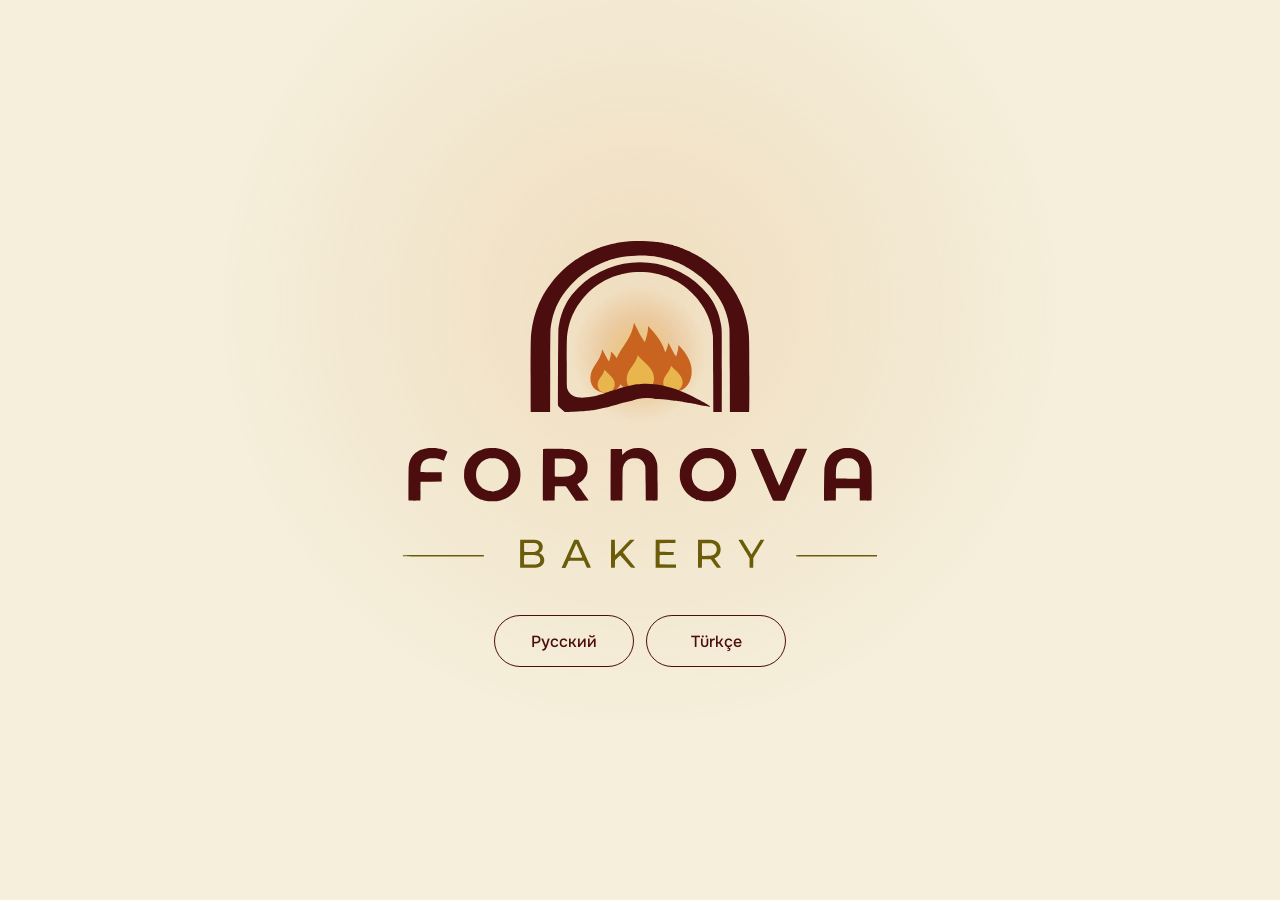
==== commit e10f2523: "Run site entry in CSS, version assets, drop view transitions Co-Authored-By: Claude Opus 5.5 <norepl" ====
--- a/index.html
+++ b/index.html
@@ -1,5 +1,5 @@
 <!doctype html>
-<html lang="ru">
+<html lang="ru" data-v="mvviq87n">
 <head>
 <meta charset="utf-8">
 <meta name="viewport" content="width=device-width, initial-scale=1, viewport-fit=cover">
@@ -12,7 +12,7 @@
 <link rel="icon" href="assets/favicon.svg" type="image/svg+xml">
 <link rel="apple-touch-icon" href="assets/logo-seal.png">
 <style>html{background:#F5EFDB}</style>
-<link rel="stylesheet" href="assets/splash.css">
+<link rel="stylesheet" href="assets/splash.css?v=mvviq87n">
 <link rel="preload" as="image" href="assets/seal-static.svg">
 </head>
 <body>
@@ -34,6 +34,6 @@
     <a href="tr/" hreflang="tr" lang="tr">Türkçe</a>
   </nav>
 </main>
-<script src="assets/splash.js"></script>
+<script src="assets/splash.js?v=mvviq87n"></script>
 </body>
 </html>
--- a/assets/splash.css
+++ b/assets/splash.css
@@ -6,10 +6,6 @@
   --cream: #f5efdb;
   --maroon: #4b0d0d;
 }
-
-/* Sayfa değişirken arada boş ekran görünmesin */
-@view-transition { navigation: auto; }
-::view-transition-old(root), ::view-transition-new(root) { animation: none; }
 
 * { box-sizing: border-box; }
 
@@ -127,7 +123,7 @@
   75% { transform: scale(0.97, 1.05) skewX(-1deg); }
 }
 
-/* Dil seçilince butonlar ve oda ışığı çekilir, logo kapak olarak kalır */
+/* Dil seçilince butonlar ve oda ışığı çekilir, logo yerinde kalır */
 .is-leaving body::before, .is-leaving .choose { animation: gone 0.12s ease forwards; }
 @keyframes gone {
   from { opacity: 1; }
@@ -158,23 +154,8 @@
   outline: none;
 }
 
-/* Site açılırken logo fırının içinden silinir */
-.wipe {
-  position: fixed;
-  inset: 0;
-  z-index: 5;
-  background: var(--cream);
-  pointer-events: none;
-  clip-path: circle(0 at var(--x, 50%) var(--y, 40%));
-}
-.wipe.is-on {
-  clip-path: circle(150vmax at var(--x, 50%) var(--y, 40%));
-  transition: clip-path 0.5s cubic-bezier(0.7, 0, 0.3, 1);
-}
-
 @media (prefers-reduced-motion: reduce) {
   body::before { animation: fade 0.01s forwards; }
   .draw, .fire, .word, .bakery, .choose { animation-duration: 0.01s; animation-delay: 0s; }
   .glow, .flame { animation: none; }
-  .wipe.is-on { transition: none; }
 }
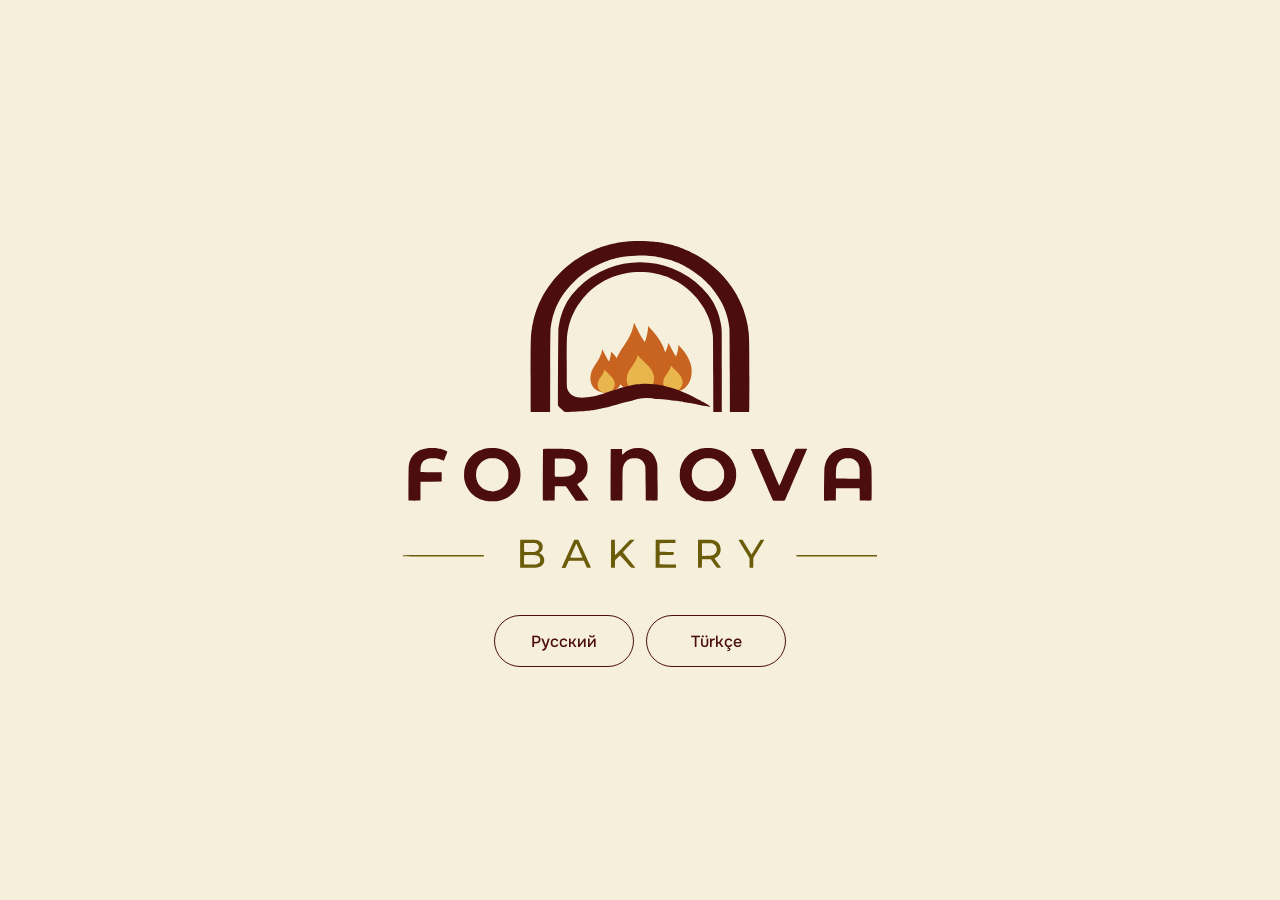
==== commit 173cb3fd: "Use curtain lift for site entry, simplify opening Co-Authored-By: Claude Opus 5.5 <noreply@anthropic" ====
--- a/index.html
+++ b/index.html
@@ -1,5 +1,5 @@
 <!doctype html>
-<html lang="ru" data-v="mvviq87n">
+<html lang="ru" data-v="mvviw6yk">
 <head>
 <meta charset="utf-8">
 <meta name="viewport" content="width=device-width, initial-scale=1, viewport-fit=cover">
@@ -12,14 +12,14 @@
 <link rel="icon" href="assets/favicon.svg" type="image/svg+xml">
 <link rel="apple-touch-icon" href="assets/logo-seal.png">
 <style>html{background:#F5EFDB}</style>
-<link rel="stylesheet" href="assets/splash.css?v=mvviq87n">
+<link rel="stylesheet" href="assets/splash.css?v=mvviw6yk">
 <link rel="preload" as="image" href="assets/seal-static.svg">
 </head>
 <body>
 <main class="splash">
   <h1 class="sr">Fornova Bakery</h1>
   <div class="seal" role="img" aria-label="Fornova Bakery">
-    <div class="fire"><i class="glow"></i><svg class="flame f1" viewBox="-60 -135 120 140" style="left:38.82%;top:32.42%;width:8.47%" aria-hidden="true"><path class="flame__o" d="M0 0C-34 0-52-24-46-54C-41-80-18-92-12-128C-4-112 2-100 8-92C12-104 14-112 14-122C38-98 52-72 48-44C44-16 26 0 0 0Z"/><path class="flame__i" d="M0 0C-18 0-28-13-25-29C-22-44-10-50-5-68C4-56 26-44 25-24C24-10 14 0 0 0Z"/></svg><svg class="flame f2" viewBox="-60 -135 120 140" style="left:52.14%;top:30.68%;width:9.60%" aria-hidden="true"><path class="flame__o" d="M0 0C-34 0-52-24-46-54C-41-80-18-92-12-128C-4-112 2-100 8-92C12-104 14-112 14-122C38-98 52-72 48-44C44-16 26 0 0 0Z"/><path class="flame__i" d="M0 0C-18 0-28-13-25-29C-22-44-10-50-5-68C4-56 26-44 25-24C24-10 14 0 0 0Z"/></svg><svg class="flame f3" viewBox="-60 -135 120 140" style="left:43.34%;top:24.58%;width:13.55%" aria-hidden="true"><path class="flame__o" d="M0 0C-34 0-52-24-46-54C-41-80-18-92-12-128C-4-112 2-100 8-92C12-104 14-112 14-122C38-98 52-72 48-44C44-16 26 0 0 0Z"/><path class="flame__i" d="M0 0C-18 0-28-13-25-29C-22-44-10-50-5-68C4-56 26-44 25-24C24-10 14 0 0 0Z"/></svg></div>
+    <div class="fire"><svg class="flame f1" viewBox="-60 -135 120 140" style="left:38.82%;top:32.42%;width:8.47%" aria-hidden="true"><path class="flame__o" d="M0 0C-34 0-52-24-46-54C-41-80-18-92-12-128C-4-112 2-100 8-92C12-104 14-112 14-122C38-98 52-72 48-44C44-16 26 0 0 0Z"/><path class="flame__i" d="M0 0C-18 0-28-13-25-29C-22-44-10-50-5-68C4-56 26-44 25-24C24-10 14 0 0 0Z"/></svg><svg class="flame f2" viewBox="-60 -135 120 140" style="left:52.14%;top:30.68%;width:9.60%" aria-hidden="true"><path class="flame__o" d="M0 0C-34 0-52-24-46-54C-41-80-18-92-12-128C-4-112 2-100 8-92C12-104 14-112 14-122C38-98 52-72 48-44C44-16 26 0 0 0Z"/><path class="flame__i" d="M0 0C-18 0-28-13-25-29C-22-44-10-50-5-68C4-56 26-44 25-24C24-10 14 0 0 0Z"/></svg><svg class="flame f3" viewBox="-60 -135 120 140" style="left:43.34%;top:24.58%;width:13.55%" aria-hidden="true"><path class="flame__o" d="M0 0C-34 0-52-24-46-54C-41-80-18-92-12-128C-4-112 2-100 8-92C12-104 14-112 14-122C38-98 52-72 48-44C44-16 26 0 0 0Z"/><path class="flame__i" d="M0 0C-18 0-28-13-25-29C-22-44-10-50-5-68C4-56 26-44 25-24C24-10 14 0 0 0Z"/></svg></div>
     <svg class="seal__art seal__arch" viewBox="170 130 850 620" aria-hidden="true"><defs>
       <mask id="draw-outer" maskUnits="userSpaceOnUse" x="380" y="120" width="430" height="340"><path class="draw draw--outer" pathLength="1" d="M418 462V338A177 177 0 0 1 772 338V462"/></mask>
       <mask id="draw-inner" maskUnits="userSpaceOnUse" x="430" y="160" width="330" height="300"><path class="draw draw--inner" pathLength="1" d="M733 462V338A138 138 0 0 0 457 338V404Q460 442 505 436C555 428 575 398 620 405C660 410 700 425 730 442"/></mask>
@@ -34,6 +34,6 @@
     <a href="tr/" hreflang="tr" lang="tr">Türkçe</a>
   </nav>
 </main>
-<script src="assets/splash.js?v=mvviq87n"></script>
+<script src="assets/splash.js?v=mvviw6yk"></script>
 </body>
 </html>
--- a/assets/splash.css
+++ b/assets/splash.css
@@ -16,21 +16,6 @@
   color: var(--maroon);
   font-family: "Onest", system-ui, -apple-system, "Segoe UI", sans-serif;
   overflow: hidden;
-}
-
-/* Fırının ışığı odaya vuruyor */
-body::before {
-  content: "";
-  position: fixed;
-  left: 50%;
-  top: 34%;
-  width: 130vmin;
-  height: 130vmin;
-  transform: translate(-50%, -50%);
-  background: radial-gradient(closest-side, rgba(217, 130, 43, 0.16), rgba(217, 130, 43, 0) 72%);
-  opacity: 0;
-  animation: fade 0.7s ease-out 0.8s forwards;
-  pointer-events: none;
 }
 
 .sr {
@@ -64,16 +49,16 @@
   stroke: #fff;
   stroke-dasharray: 1;
   stroke-dashoffset: 1;
-  animation: draw 0.95s cubic-bezier(0.65, 0, 0.35, 1) forwards;
+  animation: draw 0.7s cubic-bezier(0.65, 0, 0.35, 1) forwards;
 }
 .draw--outer { stroke-width: 50; }
-.draw--inner { stroke-width: 36; animation-delay: 0.15s; }
+.draw--inner { stroke-width: 36; animation-delay: 0.1s; }
 @keyframes draw { to { stroke-dashoffset: 0; } }
 
-.fire { opacity: 0; animation: fade 0.5s ease-out 0.95s forwards; }
-.word { opacity: 0; animation: lift 0.5s ease-out 1.3s forwards; }
-.bakery { opacity: 0; animation: fade 0.45s ease 1.7s forwards; }
-.choose { opacity: 0; animation: lift 0.4s ease-out 2.1s forwards; }
+.fire { opacity: 0; animation: fade 0.4s ease-out 0.55s forwards; }
+.word { opacity: 0; animation: lift 0.4s ease-out 0.8s forwards; }
+.bakery { opacity: 0; animation: fade 0.35s ease 1.05s forwards; }
+.choose { opacity: 0; animation: lift 0.35s ease-out 1.3s forwards; }
 
 /* Ekrana dokunulursa animasyon anında biter */
 .is-done .draw { animation: none; stroke-dashoffset: 0; }
@@ -86,22 +71,6 @@
 }
 
 .fire { position: absolute; inset: 0; }
-.glow {
-  position: absolute;
-  left: 36.1%;
-  top: 15.6%;
-  width: 27.8%;
-  aspect-ratio: 1;
-  border-radius: 50%;
-  background: radial-gradient(closest-side, rgba(233, 182, 78, 0.75), rgba(217, 130, 43, 0.22) 55%, rgba(217, 130, 43, 0));
-  will-change: transform, opacity;
-  animation: breathe 3.4s ease-in-out infinite;
-}
-@keyframes breathe {
-  0%, 100% { transform: scale(0.94); opacity: 0.8; }
-  50% { transform: scale(1); opacity: 1; }
-}
-
 .flame {
   position: absolute;
   height: auto;
@@ -123,8 +92,8 @@
   75% { transform: scale(0.97, 1.05) skewX(-1deg); }
 }
 
-/* Dil seçilince butonlar ve oda ışığı çekilir, logo yerinde kalır */
-.is-leaving body::before, .is-leaving .choose { animation: gone 0.12s ease forwards; }
+/* Dil seçilince butonlar çekilir, logo yerinde kalır */
+.is-leaving .choose { animation: gone 0.12s ease forwards; }
 @keyframes gone {
   from { opacity: 1; }
   to { opacity: 0; }
@@ -155,7 +124,6 @@
 }
 
 @media (prefers-reduced-motion: reduce) {
-  body::before { animation: fade 0.01s forwards; }
   .draw, .fire, .word, .bakery, .choose { animation-duration: 0.01s; animation-delay: 0s; }
-  .glow, .flame { animation: none; }
+  .flame { animation: none; }
 }
